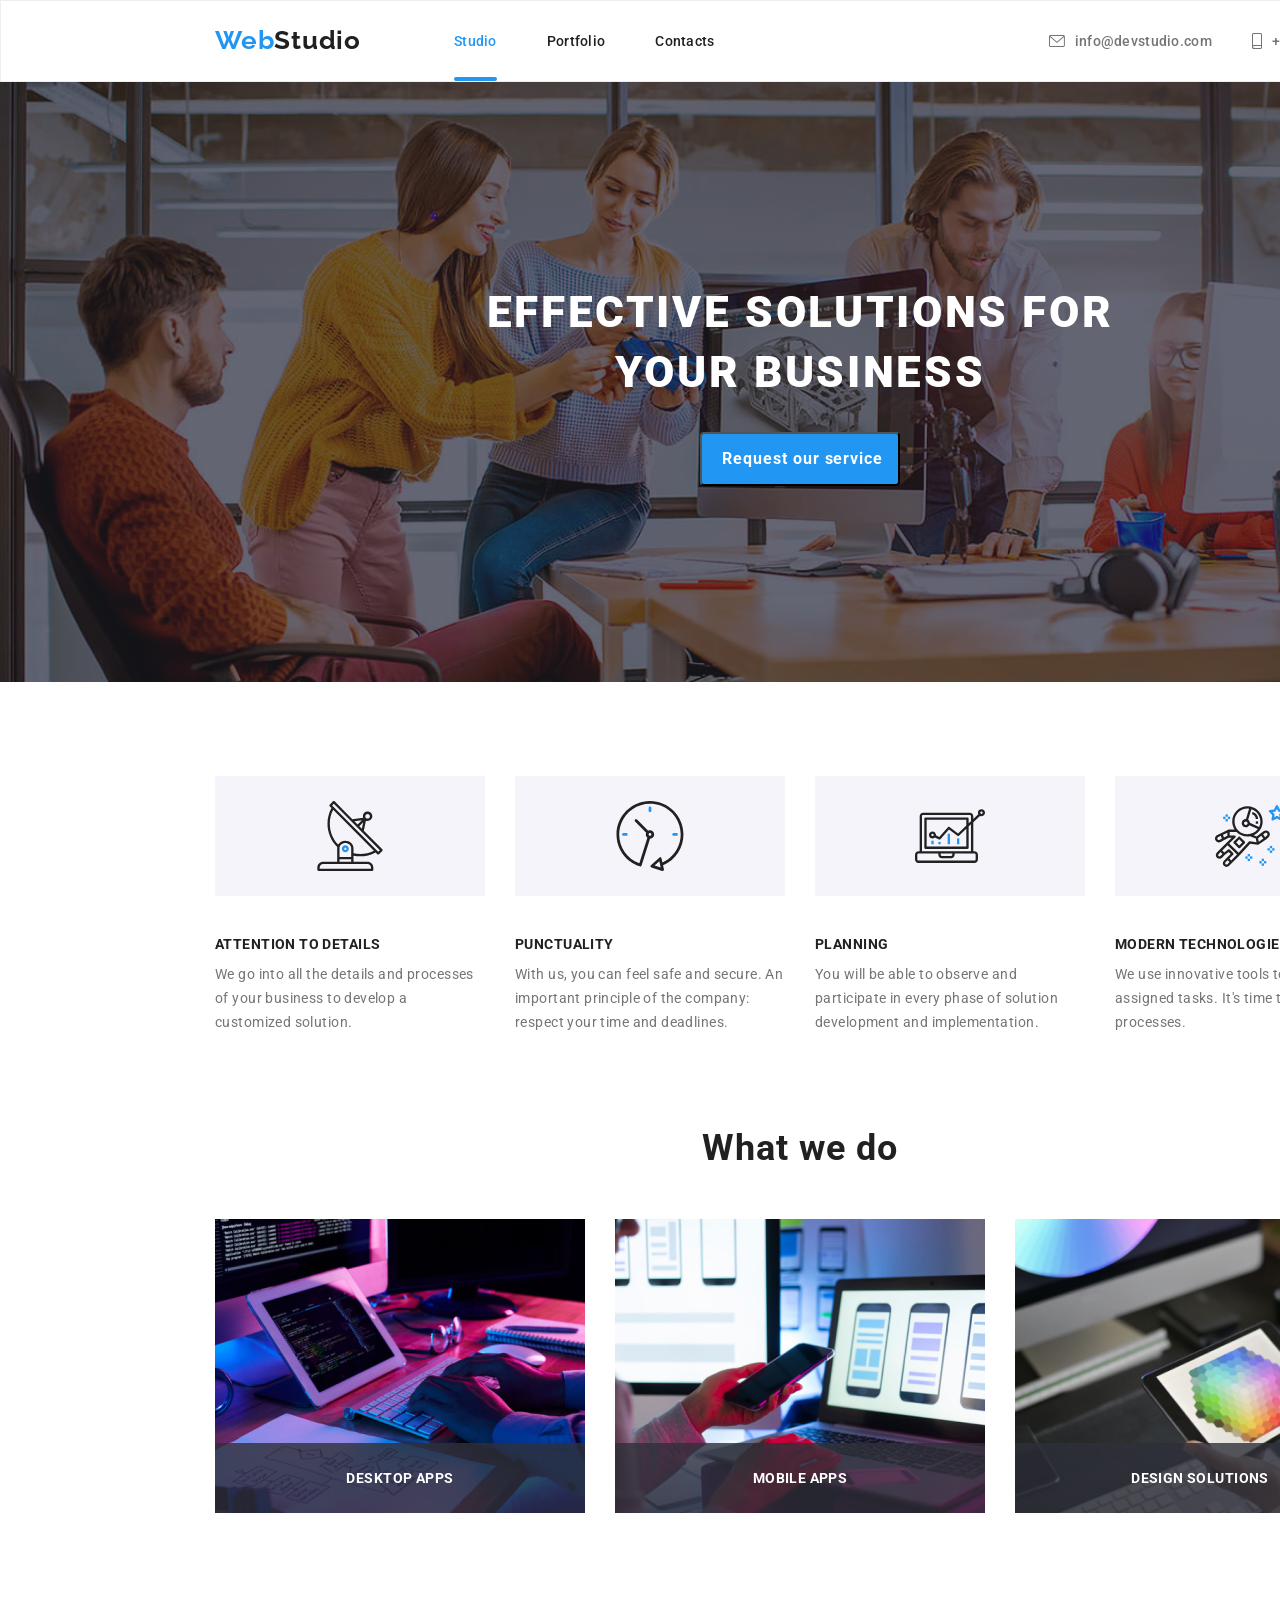
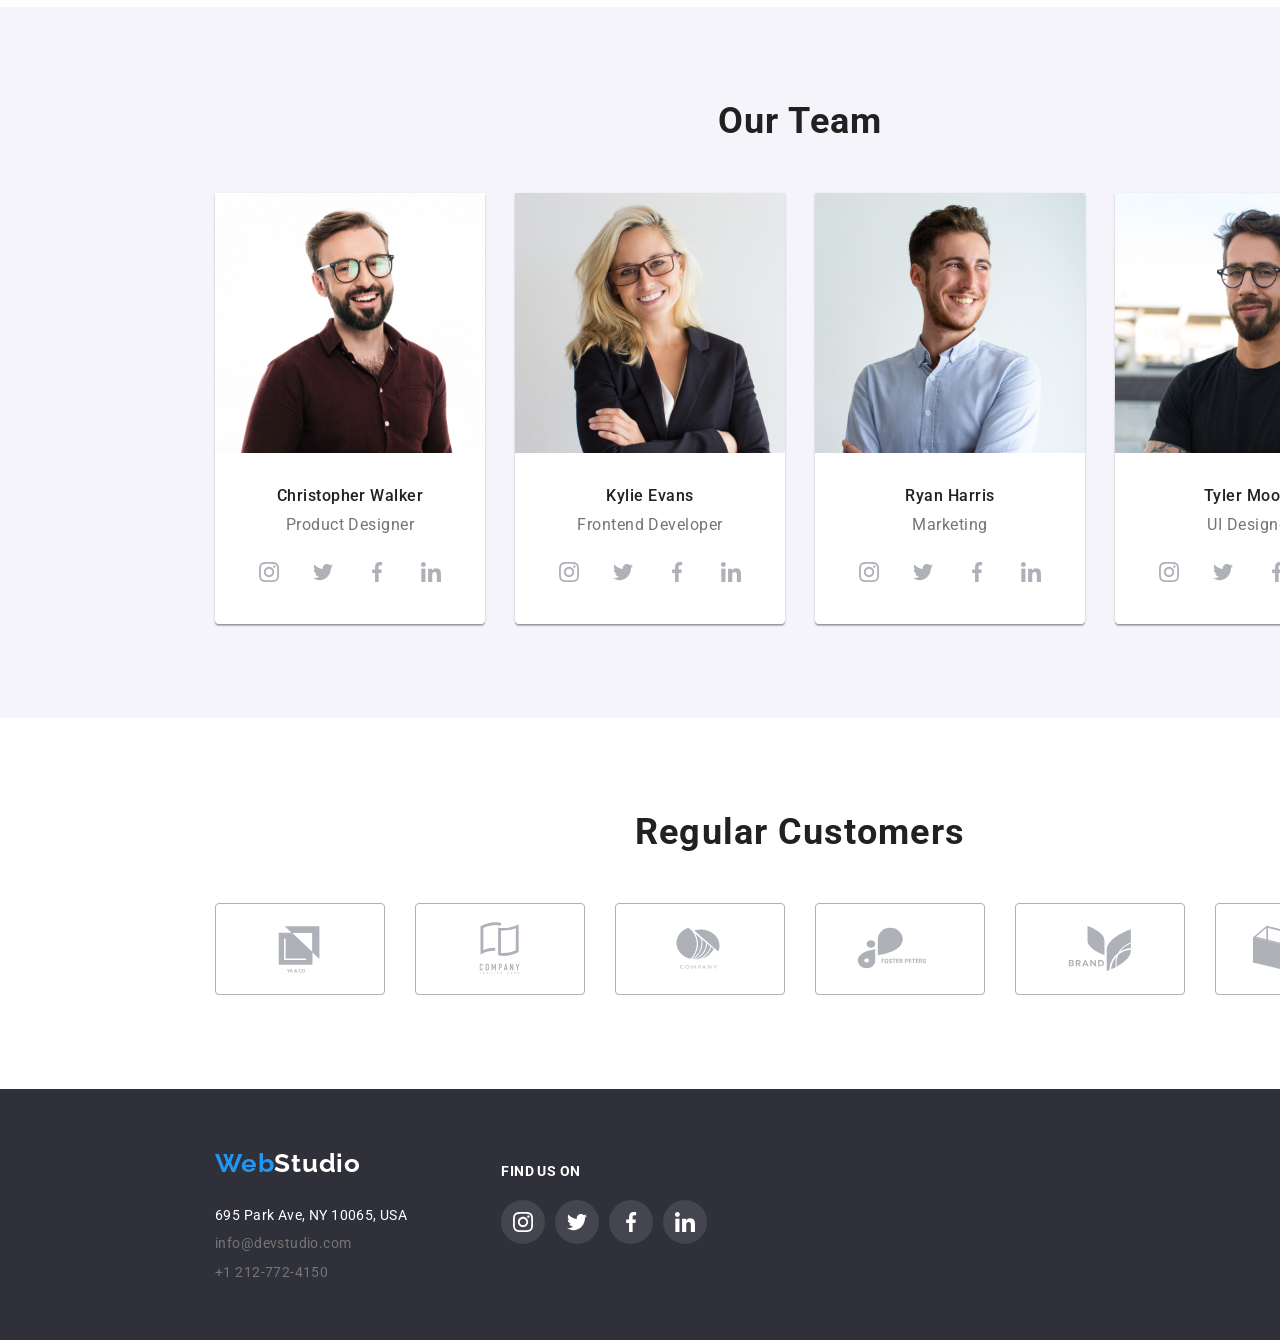
==== index.html @ e73f720b "finished" ====
<!DOCTYPE html>
<html lang="en">
	<head>
		<meta charset="UTF-8" />
		<meta name="viewport" content="width=device-width, initial-scale=1.0" />
		<title>Studio</title>
		<link rel="preconnect" href="https://fonts.googleapis.com" />
		<link rel="preconnect" href="https://fonts.gstatic.com" crossorigin />
		<link
			rel="stylesheet"
			href="https://cdnjs.cloudflare.com/ajax/libs/modern-normalize/1.0.0/modern-normalize.min.css"
		/>
		<link
			href="https://fonts.googleapis.com/css2?family=Raleway:wght@700&family=Roboto:wght@400;500;700;900&display=swap"
			rel="stylesheet"
		/>
		<link rel="stylesheet" href="css/styles.css" />
	</head>
	<body>
		<header>
			<div class="container global-header">
				<a href="index.html" class="logo"><span>Web</span>Studio</a>
				<nav>
					<ul class="navigation-tabs">
						<li><a href="index.html" class="active-link link">Studio</a></li>
						<li><a href="portfolio.html" class="link">Portfolio</a></li>
						<li><a href="contacts.html" class="link">Contacts</a></li>
					</ul>
				</nav>
				<ul class="mail-phone">
					<li class="contact-line">
						<a href="mailto:info@devstudio.com" class="link">
							<svg class="header-mail-icon">
								<use
									href="./images/icons.svg/symbol-defs.svg#icon-envelope"
								></use>
							</svg>
							<span>info@devstudio.com</span>
						</a>
					</li>
					<li class="contact-line">
						<a href="tel:+12127724150" class="link">
							<svg class="header-tel-icon">
								<use
									href="./images/icons.svg/symbol-defs.svg#icon-smartphone"
								></use>
							</svg>
							<span>+1 212-772-4150</span>
						</a>
					</li>
				</ul>
			</div>
		</header>
		<main class="main-section">
			<section class="main-intro">
				<div class="container main-section-intro">
					<h1>EFFECTIVE SOLUTIONS FOR YOUR BUSINESS</h1>
					<button type="button" data-modal-open="#modal">
						Request our service
					</button>
					<div class="modal-flex">
						<div class="modal" id="modal" data-modal>
							<button type="button" class="close-button" data-modal-close>
								<svg>
									<use
										href="./images/icons.svg/symbol-defs.svg#icon-close-button"
									></use>
								</svg>
							</button>
						</div>
						<div id="overlay"></div>
					</div>
				</div>
			</section>
			<section>
				<ul class="container our-assets">
					<li class="our-assets-card">
						<div class="assets-image">
							<svg>
								<use
									href="./images/icons.svg/symbol-defs.svg#icon-antenna"
								></use>
							</svg>
						</div>
						<h2 class="main-title">ATTENTION TO DETAILS</h2>
						<p>
							We go into all the details and processes of your business to
							develop a customized solution.
						</p>
					</li>
					<li class="our-assets-card">
						<div class="assets-image">
							<svg>
								<use href="./images/icons.svg/symbol-defs.svg#icon-clock"></use>
							</svg>
						</div>
						<h2 class="main-title">PUNCTUALITY</h2>
						<p>
							With us, you can feel safe and secure. An important principle of
							the company: respect your time and deadlines.
						</p>
					</li>
					<li class="our-assets-card">
						<div class="assets-image">
							<svg>
								<use
									href="./images/icons.svg/symbol-defs.svg#icon-diagram"
								></use>
							</svg>
						</div>
						<h2 class="main-title">PLANNING</h2>
						<p>
							You will be able to observe and participate in every phase of
							solution development and implementation.
						</p>
					</li>
					<li class="our-assets-card">
						<div class="assets-image">
							<svg>
								<use
									href="./images/icons.svg/symbol-defs.svg#icon-astronaut"
								></use>
							</svg>
						</div>
						<h2 class="main-title">MODERN TECHNOLOGIES</h2>
						<p>
							We use innovative tools to solve assigned tasks. It's time to
							simplify work processes.
						</p>
					</li>
				</ul>
			</section>
			<section class="container section">
				<h2 class="section-header">What we do</h2>
				<ul class="our-job-list">
					<li>
						<img
							src="images/box_1.jpg"
							alt="person working on 2 screens, typing on keyboard"
						/>
						<p>DESKTOP APPS</p>
					</li>
					<li>
						<img
							src="images/box_2.jpg"
							alt="person connecting phone with laptop"
						/>
						<p>Mobile APPS</p>
					</li>
					<li>
						<img src="images/box_3.jpg" alt="person working on ipad" />
						<p>DESIGN SOLUTIONS</p>
					</li>
				</ul>
			</section>
			<section class="our-team">
				<div class="container section our-team-section">
					<h2 class="section-header">Our Team</h2>
					<ul class="our-team">
						<li class="our-team-card">
							<img
								src="images/team_card_1.jpg"
								alt="Christopher Walker"
								height="260"
								width="270"
							/>
							<h3>Christopher Walker</h3>
							<h4>Product Designer</h4>
							<div class="icons-list">
								<a
									href="https://instagram.com"
									class="icon"
									aria-label="Instagram"
								>
									<svg>
										<use
											href="./images/icons.svg/symbol-defs.svg#icon-instagram"
										></use>
									</svg>
								</a>
								<a href="https://twitter.com" class="icon" aria-label="Twitter">
									<svg>
										<use
											href="./images/icons.svg/symbol-defs.svg#icon-twitter"
										></use>
									</svg> </a
								><a
									href="https://facebook.com"
									class="icon"
									aria-label="Facebook"
								>
									<svg>
										<use
											href="./images/icons.svg/symbol-defs.svg#icon-facebook"
										></use>
									</svg> </a
								><a
									href="https://linkedin.com"
									class="icon"
									aria-label="Linkedin"
								>
									<svg>
										<use
											href="./images/icons.svg/symbol-defs.svg#icon-linkedin"
										></use>
									</svg>
								</a>
							</div>
						</li>
						<li class="our-team-card">
							<img
								src="images/team_card_2.jpg"
								alt="Kylie Evans"
								height="260"
								width="270"
							/>
							<h3>Kylie Evans</h3>
							<h4>Frontend Developer</h4>
							<div class="icons-list">
								<a
									href="https://instagram.com"
									class="icon"
									aria-label="Instagram"
								>
									<svg>
										<use
											href="./images/icons.svg/symbol-defs.svg#icon-instagram"
										></use>
									</svg>
								</a>
								<a href="https://twitter.com" class="icon" aria-label="Twitter">
									<svg>
										<use
											href="./images/icons.svg/symbol-defs.svg#icon-twitter"
										></use>
									</svg> </a
								><a
									href="https://facebook.com"
									class="icon"
									aria-label="Facebook"
								>
									<svg>
										<use
											href="./images/icons.svg/symbol-defs.svg#icon-facebook"
										></use>
									</svg> </a
								><a
									href="https://linkedin.com"
									class="icon"
									aria-label="Linkedin"
								>
									<svg>
										<use
											href="./images/icons.svg/symbol-defs.svg#icon-linkedin"
										></use>
									</svg>
								</a>
							</div>
						</li>
						<li class="our-team-card">
							<img
								src="images/team_card_3.jpg"
								alt="Ryan Harris"
								height="260"
								width="270"
							/>
							<h3>Ryan Harris</h3>
							<h4>Marketing</h4>
							<div class="icons-list">
								<a
									href="https://instagram.com"
									class="icon"
									aria-label="Instagram"
								>
									<svg>
										<use
											href="./images/icons.svg/symbol-defs.svg#icon-instagram"
										></use>
									</svg>
								</a>
								<a href="https://twitter.com" class="icon" aria-label="Twitter">
									<svg>
										<use
											href="./images/icons.svg/symbol-defs.svg#icon-twitter"
										></use>
									</svg> </a
								><a
									href="https://facebook.com"
									class="icon"
									aria-label="Facebook"
								>
									<svg>
										<use
											href="./images/icons.svg/symbol-defs.svg#icon-facebook"
										></use>
									</svg> </a
								><a
									href="https://linkedin.com"
									class="icon"
									aria-label="Linkedin"
								>
									<svg>
										<use
											href="./images/icons.svg/symbol-defs.svg#icon-linkedin"
										></use>
									</svg>
								</a>
							</div>
						</li>
						<li class="our-team-card">
							<img
								src="images/team_card_4.jpg"
								alt="Tyler Moore"
								height="260"
								width="270"
							/>
							<h3>Tyler Moore</h3>
							<h4>UI Designer</h4>
							<div class="icons-list">
								<a
									href="https://instagram.com"
									class="icon"
									aria-label="Instagram"
								>
									<svg>
										<use
											href="./images/icons.svg/symbol-defs.svg#icon-instagram"
										></use>
									</svg>
								</a>
								<a href="https://twitter.com" class="icon" aria-label="Twitter">
									<svg>
										<use
											href="./images/icons.svg/symbol-defs.svg#icon-twitter"
										></use>
									</svg> </a
								><a
									href="https://facebook.com"
									class="icon"
									aria-label="Facebook"
								>
									<svg>
										<use
											href="./images/icons.svg/symbol-defs.svg#icon-facebook"
										></use>
									</svg> </a
								><a
									href="https://linkedin.com"
									class="icon"
									aria-label="Linkedin"
								>
									<svg>
										<use
											href="./images/icons.svg/symbol-defs.svg#icon-linkedin"
										></use>
									</svg>
								</a>
							</div>
						</li>
					</ul>
				</div>
			</section>
			<section class="container section">
				<h3 class="section-header">Regular Customers</h3>
				<ul class="customers-section">
					<li class="icon-logo-card">
						<svg>
							<use href="./images/icons.svg/symbol-defs.svg#icon-logo1"></use>
						</svg>
					</li>
					<li class="icon-logo-card">
						<svg>
							<use href="./images/icons.svg/symbol-defs.svg#icon-logo2"></use>
						</svg>
					</li>
					<li class="icon-logo-card">
						<svg>
							<use href="./images/icons.svg/symbol-defs.svg#icon-logo3"></use>
						</svg>
					</li>
					<li class="icon-logo-card">
						<svg>
							<use href="./images/icons.svg/symbol-defs.svg#icon-logo4"></use>
						</svg>
					</li>
					<li class="icon-logo-card">
						<svg>
							<use href="./images/icons.svg/symbol-defs.svg#icon-logo5"></use>
						</svg>
					</li>
					<li class="icon-logo-card">
						<svg>
							<use href="./images/icons.svg/symbol-defs.svg#icon-logo6"></use>
						</svg>
					</li>
				</ul>
			</section>
		</main>
		<footer class="footer">
			<section class="container">
				<div class="global-footer">
					<a href="index.html" class="logo"><span>Web</span>Studio</a>
					<address class="mail-phone">
						<div>695 Park Ave, NY 10065, USA</div>
						<a href="mailto:info@devstudio.com">info@devstudio.com</a>
						<a href="+1-212-772-4150">+1 212-772-4150</a>
					</address>
				</div>
				<div class="global-footer-social-links">
					<h3>FIND US ON</h3>
					<div class="icons-list">
						<a href="https://instagram.com" class="icon" aria-label="Instagram">
							<svg>
								<use
									href="./images/icons.svg/symbol-defs.svg#icon-instagram"
								></use>
							</svg>
						</a>
						<a href="https://twitter.com" class="icon" aria-label="Twitter">
							<svg>
								<use
									href="./images/icons.svg/symbol-defs.svg#icon-twitter"
								></use>
							</svg>
						</a>
						<a href="https://facebook.com" class="icon" aria-label="Facebook">
							<svg>
								<use
									href="./images/icons.svg/symbol-defs.svg#icon-facebook"
								></use>
							</svg>
						</a>
						<a href="https://linkedin.com" class="icon" aria-label="Linkedin">
							<svg>
								<use
									href="./images/icons.svg/symbol-defs.svg#icon-linkedin"
								></use>
							</svg>
						</a>
					</div>
				</div>
			</section>
		</footer>
		<script src="/js/modal.js"></script>
	</body>
</html>
---- css/styles.css ----
:root {
	--dark-bg-color: #2f303a;
	--light-bg-color: #f5f4fa;
	--text-bg-color: #212121;
	--text-dark-bg-color: #ffffff;
	--link-color-active: #2196f3;
	--shaded-color: #757575;
	--svg-shaded-color: #afb1b8;
}
body {
	width: 1600px;
	margin: auto;
}
.container {
	font-family: "Roboto", sans-serif;
	color: var(--text-bg-color);
	width: 1170px;
	margin: auto;
}
.section {
	padding-top: 94px;
	padding-bottom: 94px;
}

/* scoatem  decoration la elementele listei*/
.navigation-tabs,
.mail-phone,
.our-assets,
.our-job-list,
.our-team,
.section ul.customers-section,
.portfolio-main-section ul {
	list-style-type: none;
	padding-left: 0;
	margin-top: 0;
	margin-bottom: 0;
}
/* header */
header {
	border: 1px solid #eee;
}
.global-header {
	height: 80px;
	display: flex;
	align-items: center;
	justify-content: space-between;
}
.global-header a {
	color: inherit;
	text-decoration: none;
	font-size: 14px;
	font-weight: 500;
	letter-spacing: 0.28px;
	transition: 250ms cubic-bezier(0.4, 0, 0.2, 1);
}
.navigation-tabs,
.global-header .mail-phone {
	display: flex;
	align-items: center;
}
.navigation-tabs {
	gap: 50px;
	padding-left: 93px;
	position: relative;
}
.navigation-tabs .active-link {
	position: relative;
}
.navigation-tabs .active-link::after {
	position: absolute;
	content: "";
	width: 100%;
	height: 4px;
	left: 0;
	bottom: -32px;
	background: var(--link-color-active);
	border-radius: 2px;
}
.global-header .mail-phone {
	gap: 40px;
	margin-left: auto;
}
.mail-phone .contact-line .link {
	display: flex;
	align-items: center;
	gap: 10px;
}
.mail-phone .header-mail-icon {
	width: 16px;
	max-height: 12px;
}
.mail-phone .header-tel-icon {
	width: 10px;
	height: 16px;
}
.global-header .logo,
.global-footer .logo {
	font-family: "Raleway";
	font-size: 26px;
	font-weight: 700;
	letter-spacing: 0.78px;
}
.global-header .mail-phone .link,
.global-footer .mail-phone a {
	color: var(--shaded-color);
	fill: var(--shaded-color);
}
.global-header .logo span,
.global-footer .logo span,
.global-header .active-link,
.global-header a:focus,
.global-header a:hover,
.global-footer .logo:focus,
.global-footer .logo:hover,
.global-footer .mail-phone a:hover,
.global-footer .mail-phone a:focus {
	color: var(--link-color-active);
}
.global-header .mail-phone .link:hover,
.global-header.mail-phone .link:focus {
	color: var(--link-color-active);
	fill: var(--link-color-active);
}

/* footer */

.global-footer .logo,
.global-footer .mail-phone div,
.global-footer-social-links h3 {
	color: var(--text-dark-bg-color);
}
.footer {
	background-color: var(--dark-bg-color);
	height: 251px;
	padding-top: 60px;
}
.footer .container {
	display: flex;
	gap: 94px;
}
.global-footer a {
	text-decoration: none;
	transition: color 250ms cubic-bezier(0.4, 0, 0.2, 1);
}
.global-footer .mail-phone {
	display: flex;
	flex-direction: column;
	font-size: 14px;
	font-style: normal;
	font-weight: 400;
	letter-spacing: 0.42px;
	margin-top: 28px;
	gap: 12px;
}

/* main-intro */

.main-intro {
	background-image: linear-gradient(
			rgba(47, 48, 58, 0.4),
			rgba(47, 48, 58, 0.4)
		),
		url(../images/background_image.png);
	background-size: cover;
	background-color: rgba(47, 48, 58, 0.4);
	background-repeat: no-repeat;
	min-height: 600px;
}
.main-section-intro {
	display: flex;
	flex-direction: column;
	align-items: center;
	position: relative;
}
.main-section-intro h1 {
	color: var(--text-dark-bg-color);
	font-size: 44px;
	font-weight: 900;
	line-height: 60px;
	letter-spacing: 2.64px;
	text-transform: uppercase;
	text-align: center;
	width: 696px;
	margin-top: 200px;
	margin-bottom: 30px;
}
.main-section-intro button {
	background-color: var(--link-color-active);
	color: var(--text-dark-bg-color);
	width: 200px;
	padding: 10px 19px 10px 20px;
	white-space: nowrap;
	text-align: center;
	font-weight: 700;
	line-height: 30px;
	letter-spacing: 0.96px;
	cursor: pointer;
	border-radius: 4px;
}
.modal-flex {
	display: flex;
	align-items: center;
	justify-content: center;
}
.modal {
	position: fixed;
	background: var(--text-dark-bg-color);
	border-radius: 4px;
	box-shadow: 0px 2px 1px 0px rgba(0, 0, 0, 0.2),
		0px 1px 1px 0px rgba(0, 0, 0, 0.14), 0px 1px 3px 0px rgba(0, 0, 0, 0.12);
	width: 528px;
	height: 581px;
	transform: scale(0);
	transition: 3000ms linear;
	z-index: 10;
}
.modal.active {
	transform: scale(1);
}
.main-section-intro #overlay {
	position: fixed;
	opacity: 0;
	transition: opacity 3000ms linear;
	top: 0;
	bottom: 0;
	left: 0;
	right: 0;
	background-color: rgba(0, 0, 0, 0.2);
	pointer-events: none;
}
.main-section-intro #overlay.active {
	opacity: 1;
	pointer-events: all;
}
.main-section-intro .close-button {
	width: 30px;
	height: 30px;
	padding: 0;
	background-color: var(--text-dark-bg-color);
	display: flex;
	justify-content: center;
	align-items: center;
	border: 1px solid rgba(0, 0, 0, 0.1);
	border-radius: 50%;
	position: absolute;
	right: 8px;
	top: 8px;
	cursor: pointer;
}
.main-section-intro .close-button svg {
	width: 18px;
	height: 18px;
}
/* sectiunile unordered list */

.our-assets,
.our-job-list,
.our-team,
ul.customers-section {
	display: flex;
	justify-content: space-between;
}
.our-assets {
	padding-top: 94px;
}
.our-assets-card {
	width: 270px;
	display: flex;
	flex-direction: column;
	gap: 10px;
}
.assets-image {
	width: 270px;
	height: 120px;
	display: flex;
	justify-content: center;
	align-items: center;
	background-color: var(--light-bg-color);
	margin-bottom: 30px;
}
.assets-image svg {
	width: 70px;
	height: 70px;
}
.our-assets-card .main-title,
.our-assets-card p {
	margin: 0;
	font-size: 14px;
	letter-spacing: 0.42px;
}
.our-assets-card .main-title {
	font-weight: 700;
	text-transform: uppercase;
}
.our-assets-card p {
	color: var(--shaded-color);
	line-height: 24px;
}
.section-header {
	text-align: center;
	font-size: 36px;
	font-weight: 700;
	letter-spacing: 1.08px;
	margin-top: 0;
	margin-bottom: 50px;
}
.our-job-list > li {
	position: relative;
	width: 370px;
	height: 294px;
	background-color: #d3d3d3;
	background-position: 50%;
	background-size: cover;
	background-repeat: no-repeat;
}
.our-job-list > li > p {
	position: absolute;
	bottom: 0;
	margin: 0;
	width: 100%;
	padding-top: 27px;
	padding-bottom: 27px;
	color: var(--text-dark-bg-color);
	text-align: center;
	font-size: 14px;
	font-weight: 700;
	letter-spacing: 0.42px;
	text-transform: uppercase;
	background: rgba(47, 48, 58, 0.8);
}
.our-team {
	background-color: var(--light-bg-color);
}
.our-team-card {
	background-color: var(--text-dark-bg-color);
	width: 270px;
	border-radius: 0px 0px 4px 4px;
	box-shadow: 0px 2px 1px 0px rgba(0, 0, 0, 0.2),
		0px 1px 1px 0px rgba(0, 0, 0, 0.14), 0px 1px 3px 0px rgba(0, 0, 0, 0.12);
}
.our-team-card h3 {
	text-align: center;
	font-size: 16px;
	font-weight: 500;
	letter-spacing: 0.48px;
	margin-top: 30px;
	margin-bottom: 10px;
	font-size: 16px;
}
.our-team-card h4 {
	color: var(--shaded-color);
	text-align: center;
	font-size: 16px;
	font-weight: 400;
	letter-spacing: 0.48px;
	margin-top: 0;
	margin-bottom: 16px;
}

.icons-list {
	display: flex;
	justify-content: center;
	gap: 10px;
	margin-bottom: 30px;
}
.icon {
	width: 44px;
	height: 44px;
	display: flex;
	justify-content: center;
	align-items: center;
	border-radius: 50%;
}
.icon svg {
	width: 20px;
	height: 20px;
}
.our-team-card .icon {
	fill: var(--svg-shaded-color);
	transition: 250ms cubic-bezier(0.4, 0, 0.2, 1);
}
.our-team-card .icon:hover,
.our-team-card .icon:focus {
	fill: var(--text-dark-bg-color);
	background-color: var(--link-color-active);
}
.icon-logo-card {
	width: 170px;
	height: 92px;
	display: flex;
	justify-content: center;
	align-items: center;
	border-radius: 4px;
	border: 1px solid var(--svg-shaded-color);
	fill: var(--svg-shaded-color);
	transition: 250ms cubic-bezier(0.4, 0, 0.2, 1);
}
.icon-logo-card svg {
	width: 106px;
	height: 60px;
}
.icon-logo-card:hover,
.icon-logo-card:focus {
	border-color: var(--link-color-active);
	fill: var(--link-color-active);
}
.global-footer-social-links h3 {
	font-size: 14px;
	font-weight: 700;
	letter-spacing: 0.42px;
	text-transform: uppercase;
	margin-bottom: 20px;
}
.global-footer-social-links .icons-list {
	margin: 0;
}
.global-footer-social-links .icon {
	fill: var(--text-dark-bg-color);
	background-color: rgba(255, 255, 255, 0.1);
	transition: 250ms cubic-bezier(0.4, 0, 0.2, 1);
}
.global-footer-social-links .icon:hover,
.global-footer-social-links .icon:focus {
	background-color: var(--link-color-active);
}

/* portfolio styling */

.portfolio-button-list button {
	background-color: var(--light-bg-color);
	text-align: center;
	font-weight: 500;
	line-height: 26px;
	letter-spacing: 0.48px;
	border-color: transparent;
	border-radius: 4px;
	padding: 6px 22px 6px 22px;
	cursor: pointer;
	transition: 250ms cubic-bezier(0.4, 0, 0.2, 1);
}
.portfolio-main-section .portfolio-button-list {
	display: flex;
	justify-content: center;
	padding-left: 0;
	margin-top: 0;
	margin-bottom: 50px;
	gap: 8px;
}
.portfolio-main-section button:hover,
.portfolio-main-section button:focus {
	color: var(--text-dark-bg-color);
	background-color: var(--link-color-active);
	box-shadow: 0px 2px 2px 0px rgba(0, 0, 0, 0.12),
		0px 1px 2px 0px rgba(0, 0, 0, 0.08), 0px 3px 1px 0px rgba(0, 0, 0, 0.1);
}
.project-list {
	display: flex;
	flex-wrap: wrap;
	justify-content: space-between;
	padding-left: 0;
	margin: 0 auto;
	gap: 30px;
}
.project-card .box {
	width: 370px;
	height: 294px;
	position: relative;
	margin: 0 auto;
	overflow: hidden;
}
.project-card:nth-child(1) .box {
	background: url(/images/technoduck.jpg), lightgray 50% / cover no-repeat;
}
.project-card:nth-child(2) .box {
	background: url(/images/poster_new_orleans.jpg),
		lightgray 50% / cover no-repeat;
}
.project-card:nth-child(3) .box {
	background: url(/images/seafood_restaurant.jpg),
		lightgray 50% / cover no-repeat;
}
.project-card:nth-child(4) .box {
	background: url(/images/project_prime.jpg), lightgray 50% / cover no-repeat;
}
.project-card:nth-child(5) .box {
	background: url(/images/project_boxes.jpg), lightgray 50% / cover no-repeat;
}
.project-card:nth-child(6) .box {
	background: url(/images/inspiration_no_borders.jpg),
		lightgray 50% / cover no-repeat;
}
.project-card:nth-child(7) .box {
	background: url(/images/limited_edition.jpg), lightgray 50% / cover no-repeat;
}
.project-card:nth-child(8) .box {
	background: url(/images/project_lab.jpg), lightgray 50% / cover no-repeat;
}
.project-card:nth-child(9) .box {
	background: url(/images/growing_business.jpg), lightgray 50% / cover no-repeat;
}
.box .overlay {
	color: var(--text-dark-bg-color);
	font-size: 18px;
	font-weight: 400;
	line-height: 28px;
	letter-spacing: 0.54px;
	padding: 63px 24px 91px 24px;
	position: absolute;
	top: 0;
	left: 0;
	width: 100%;
	height: 100%;
	background-color: rgba(33, 150, 243, 0.9);
	transform: translatey(100%);
	transition: transform 250ms cubic-bezier(0.4, 0, 0.2, 1);
}
.box:hover .overlay {
	transform: translatey(0);
}
.project-card > h3 {
	font-size: 18px;
	font-weight: 700;
	line-height: 36px;
	letter-spacing: 1.08px;
	margin: 20px 24px 0 24px;
}
.project-card > h4 {
	color: var(--shaded-color);
	line-height: 30px;
	letter-spacing: 0.48px;
	font-size: 16px;
	font-weight: 400;
	margin: 0 24px 20px 24px;
}
.project-card {
	box-shadow: 0px 0px 0px 1px #eee inset;
}
.project-card:hover,
.project-card:focus {
	box-shadow: 1px 4px 6px 0px rgba(0, 0, 0, 0.16),
		0px 4px 4px 0px rgba(0, 0, 0, 0.06), 0px 1px 1px 0px rgba(0, 0, 0, 0.12);
	transition: box-shadow 250s cubic-bezier(0.4, 0, 0.2, 1);
}
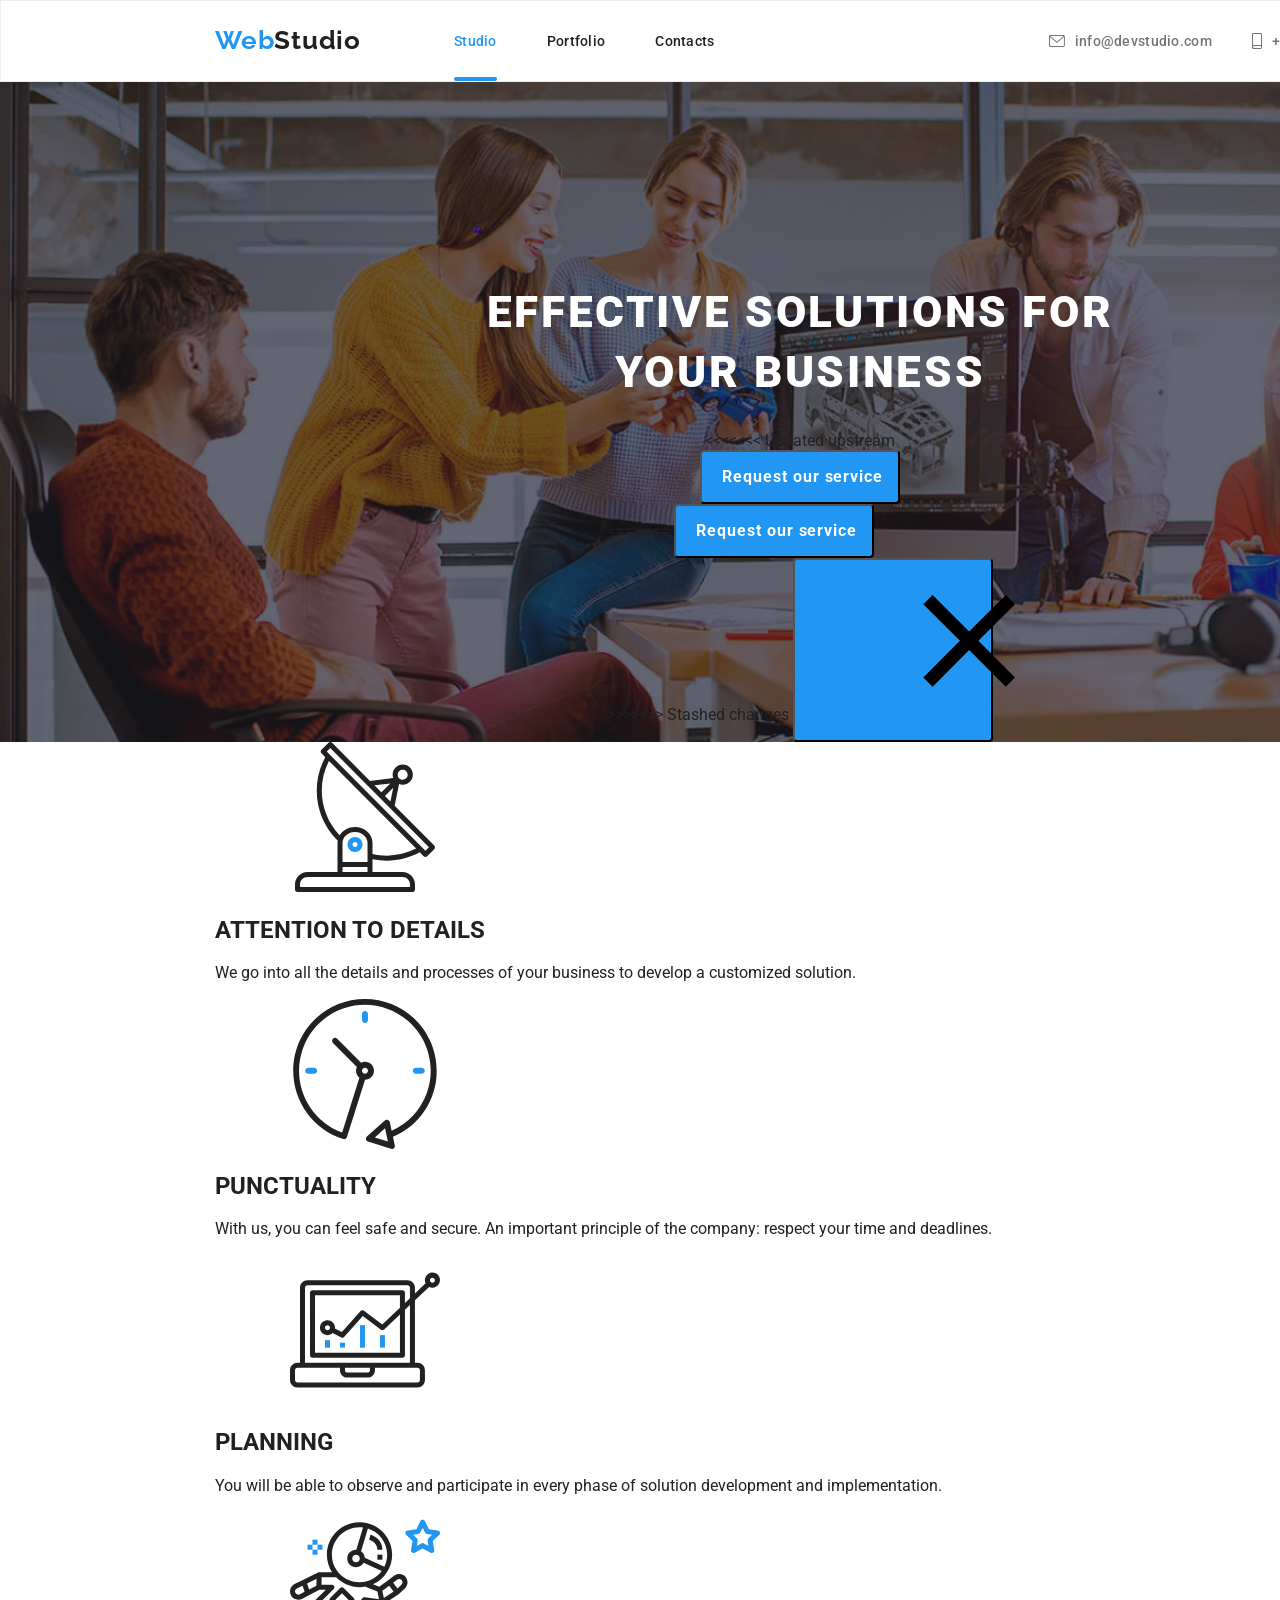
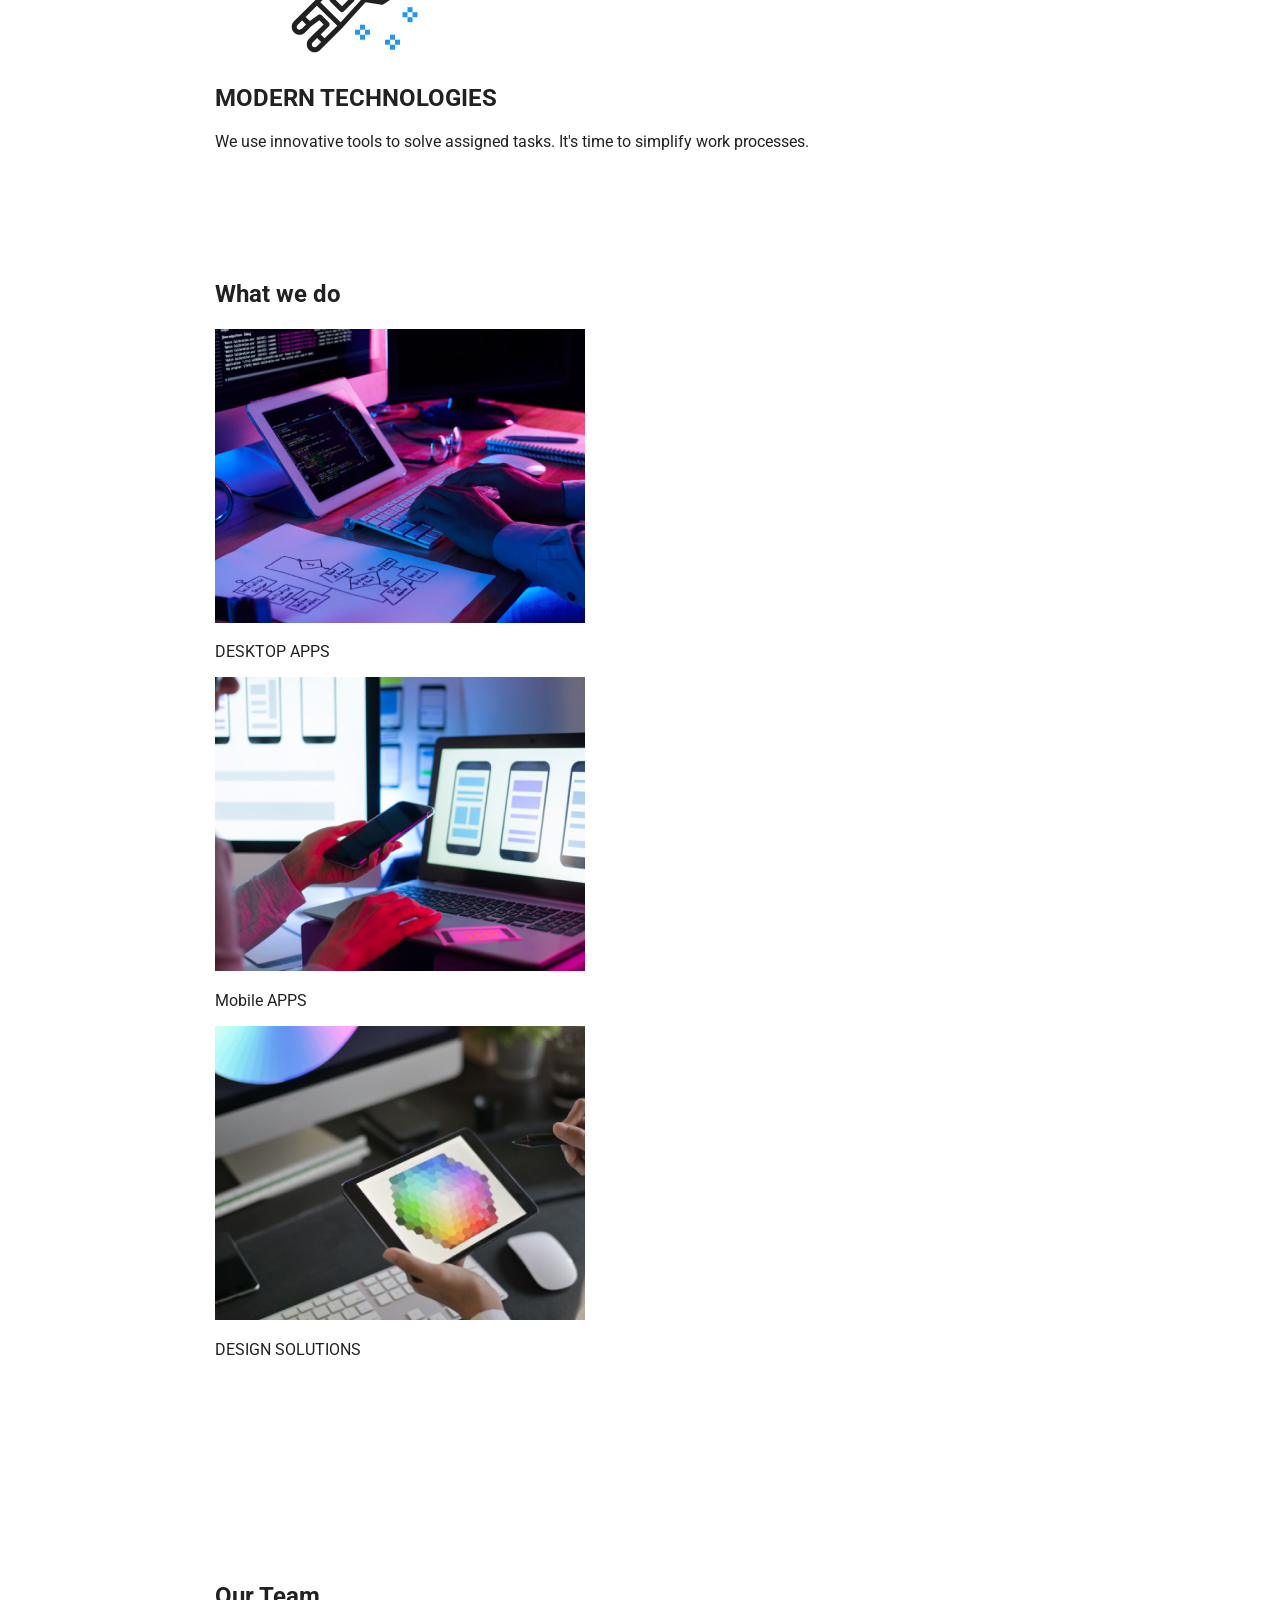
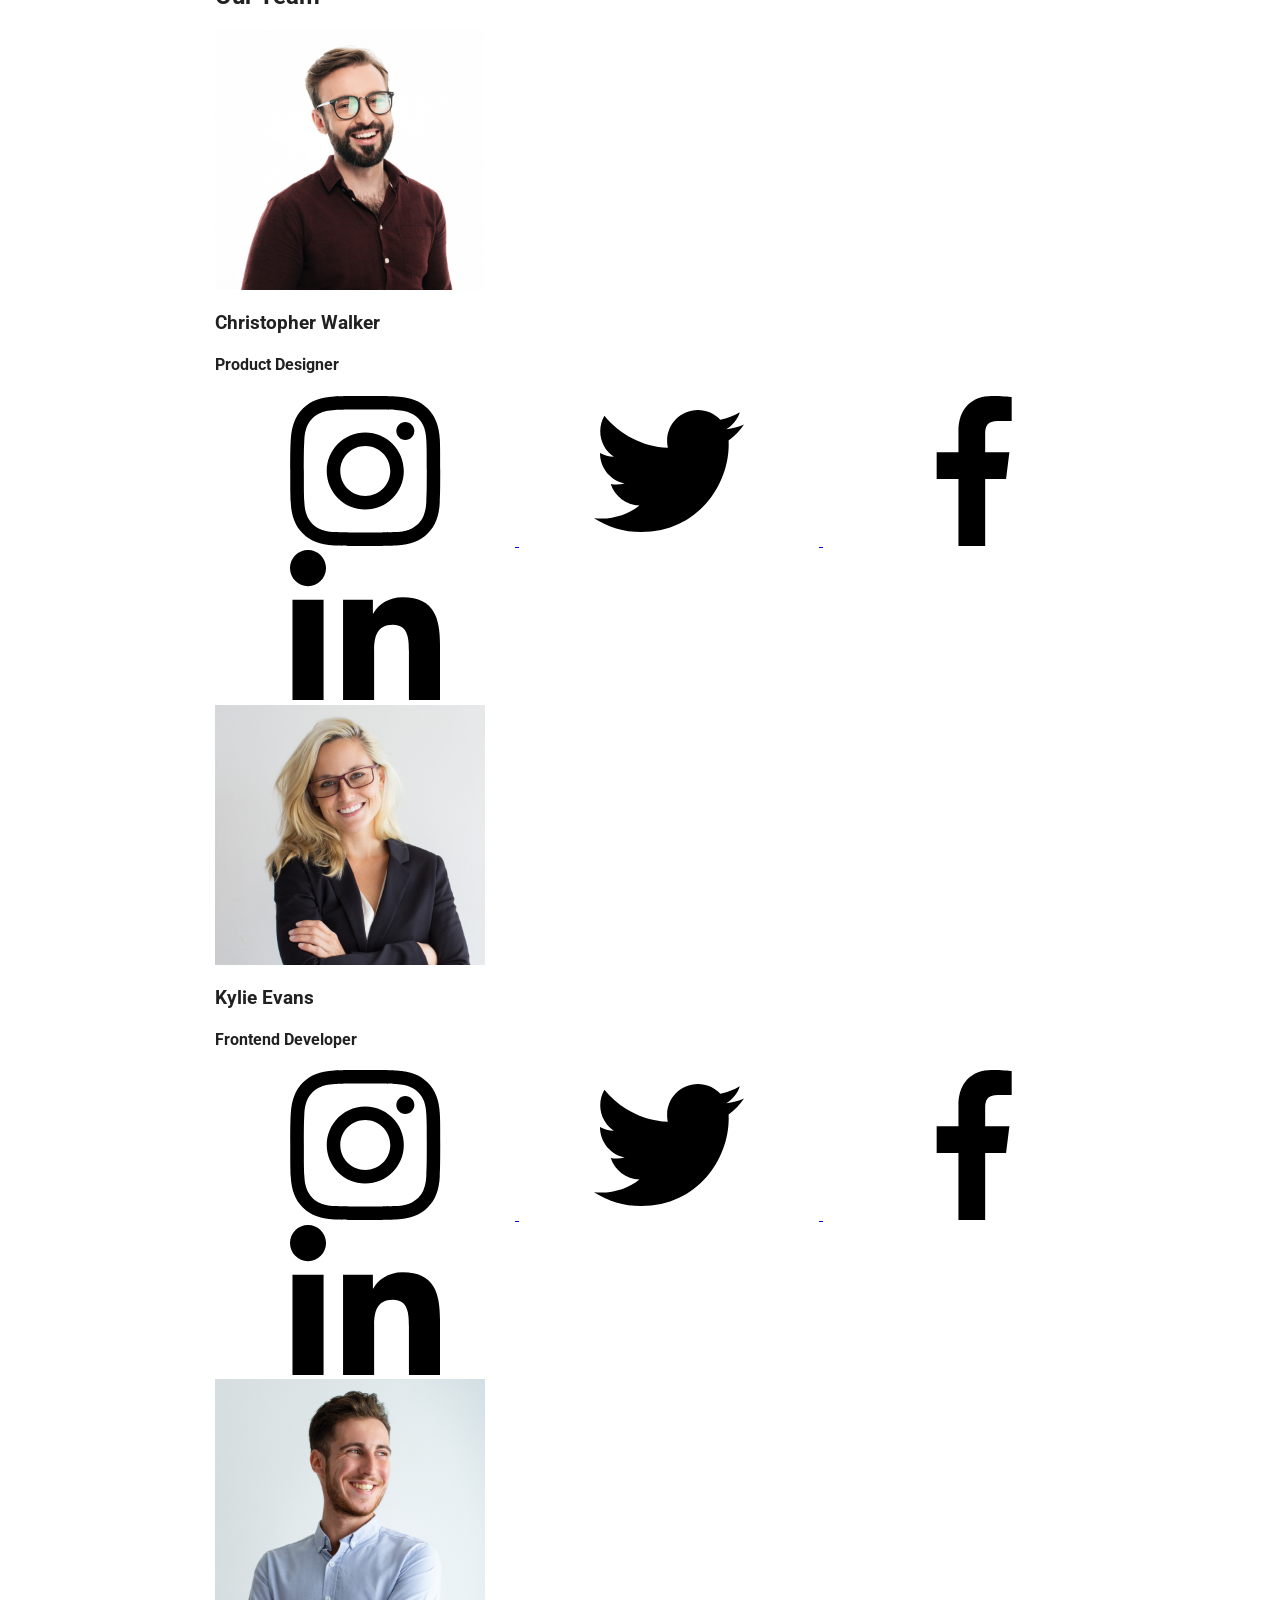
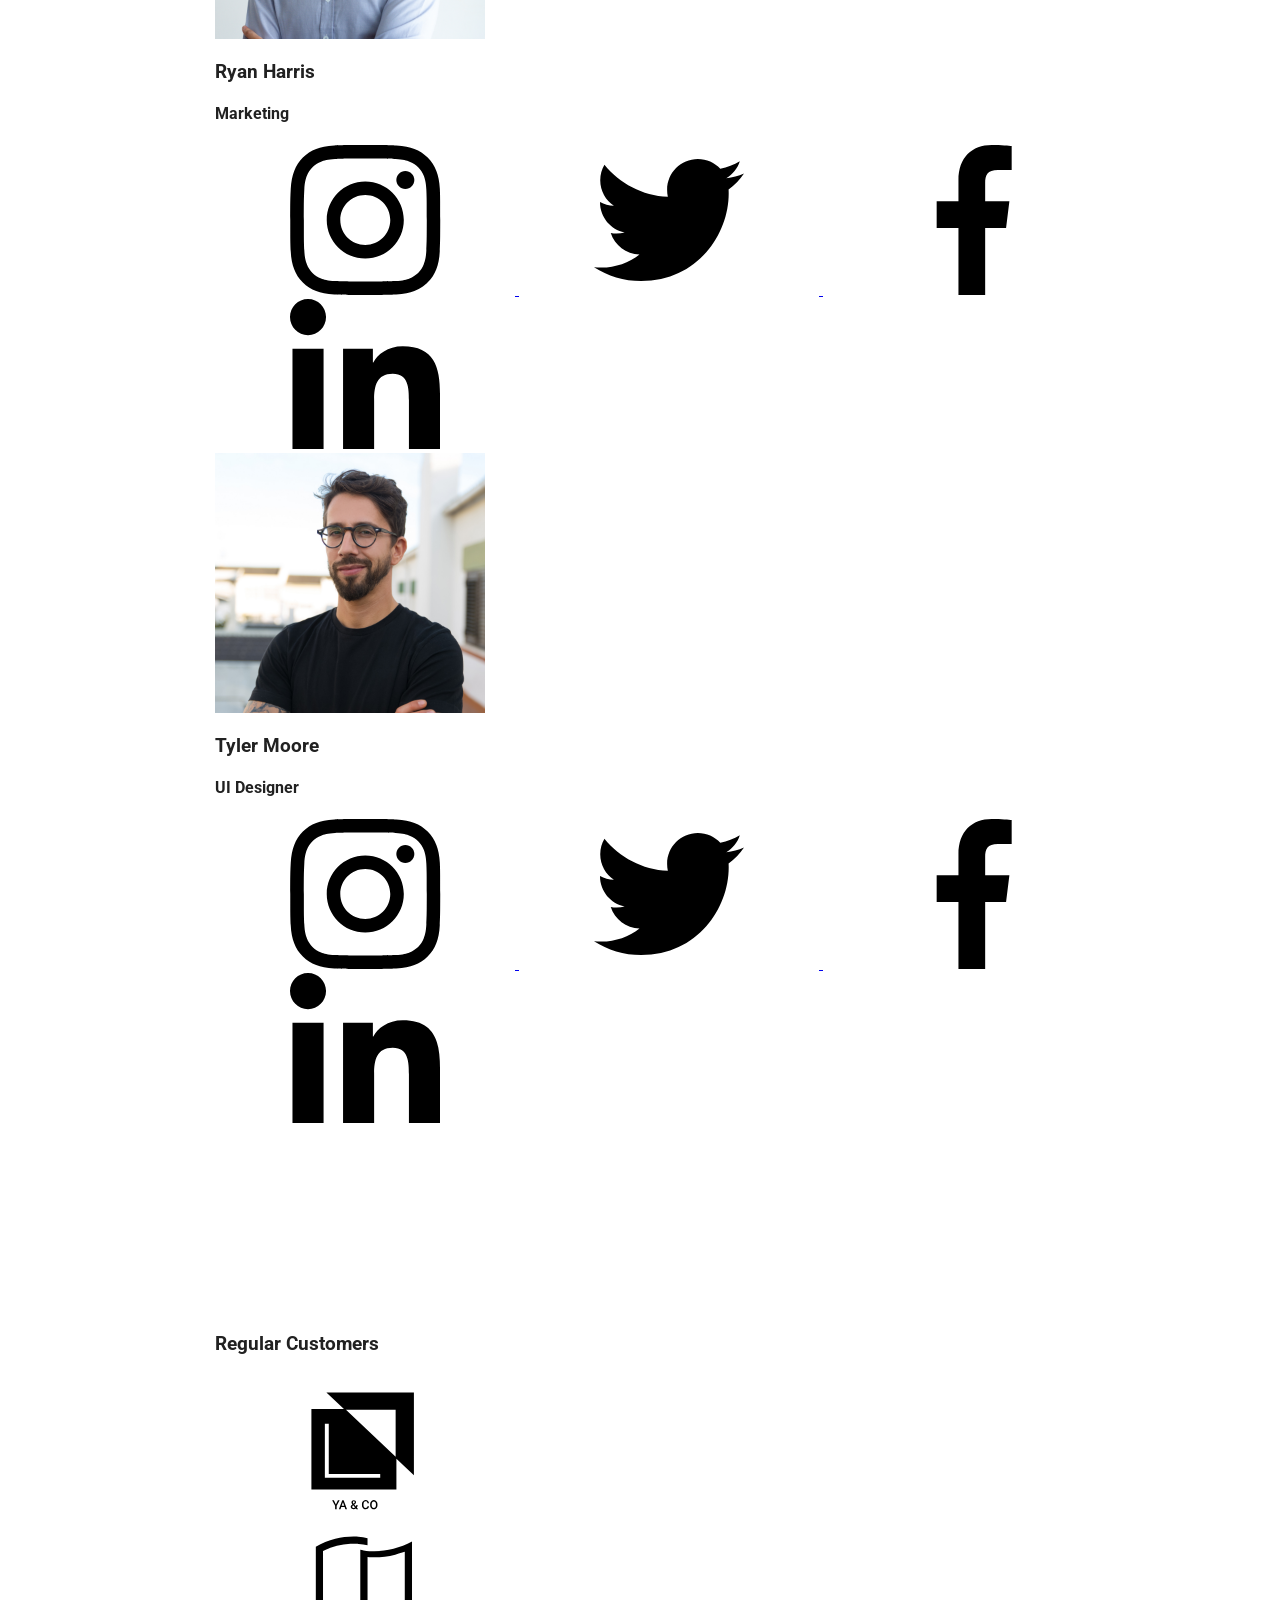
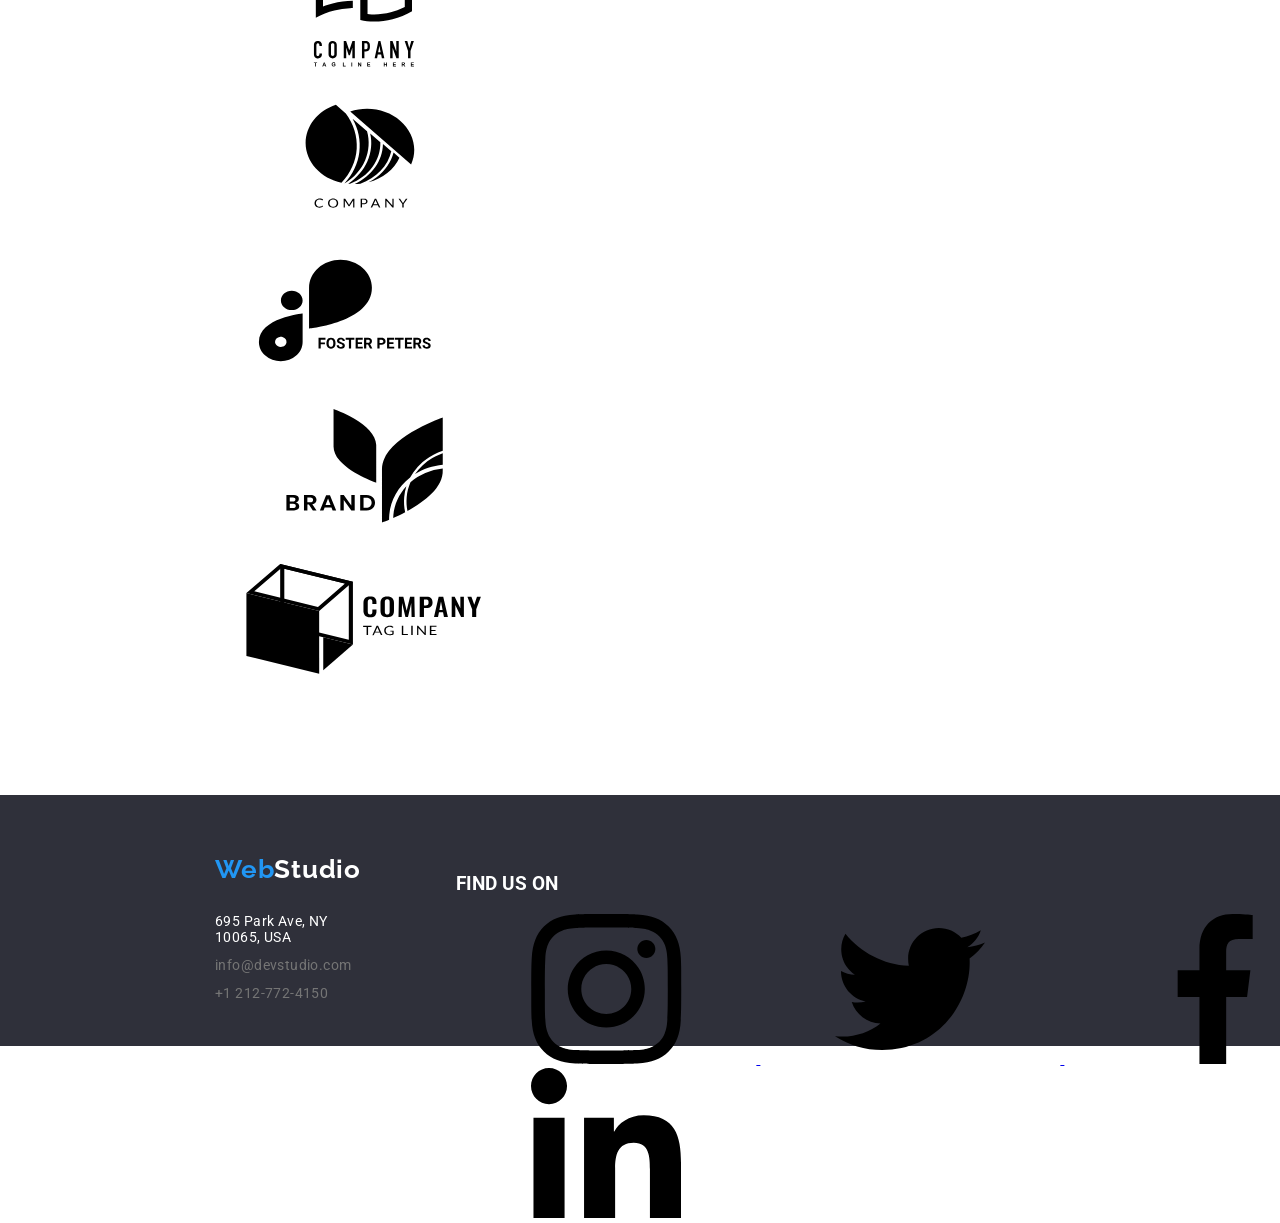
==== commit ca1f0975: "finish" ====
--- a/index.html
+++ b/index.html
@@ -55,11 +55,17 @@
 			<section class="main-intro">
 				<div class="container main-section-intro">
 					<h1>EFFECTIVE SOLUTIONS FOR YOUR BUSINESS</h1>
+<<<<<<< Updated upstream
 					<button type="button" data-modal-open="#modal">
 						Request our service
 					</button>
 					<div class="modal-flex">
 						<div class="modal" id="modal" data-modal>
+=======
+					<button type="button" data-modal-open>Request our service</button>
+					<div class="backdrop active is-hidden" data-modal>
+						<div class="modal">
+>>>>>>> Stashed changes
 							<button type="button" class="close-button" data-modal-close>
 								<svg>
 									<use
--- a/css/styles.css
+++ b/css/styles.css
@@ -197,10 +197,24 @@
 	cursor: pointer;
 	border-radius: 4px;
 }
+<<<<<<< Updated upstream
 .modal-flex {
 	display: flex;
 	align-items: center;
 	justify-content: center;
+=======
+.backdrop {
+	position: fixed;
+	top: 0;
+	left: 0;
+	width: 100%;
+	height: 100%;
+	background: rgba(0, 0, 0, 0.2);
+	display: flex;
+	align-items: center;
+	justify-content: center;
+	transform: scale(0);
+>>>>>>> Stashed changes
 }
 .modal {
 	position: fixed;
@@ -231,6 +245,10 @@
 .main-section-intro #overlay.active {
 	opacity: 1;
 	pointer-events: all;
+}
+.backdrop.active {
+	transform: scale(1);
+	transition: 3000ms linear;
 }
 .main-section-intro .close-button {
 	width: 30px;
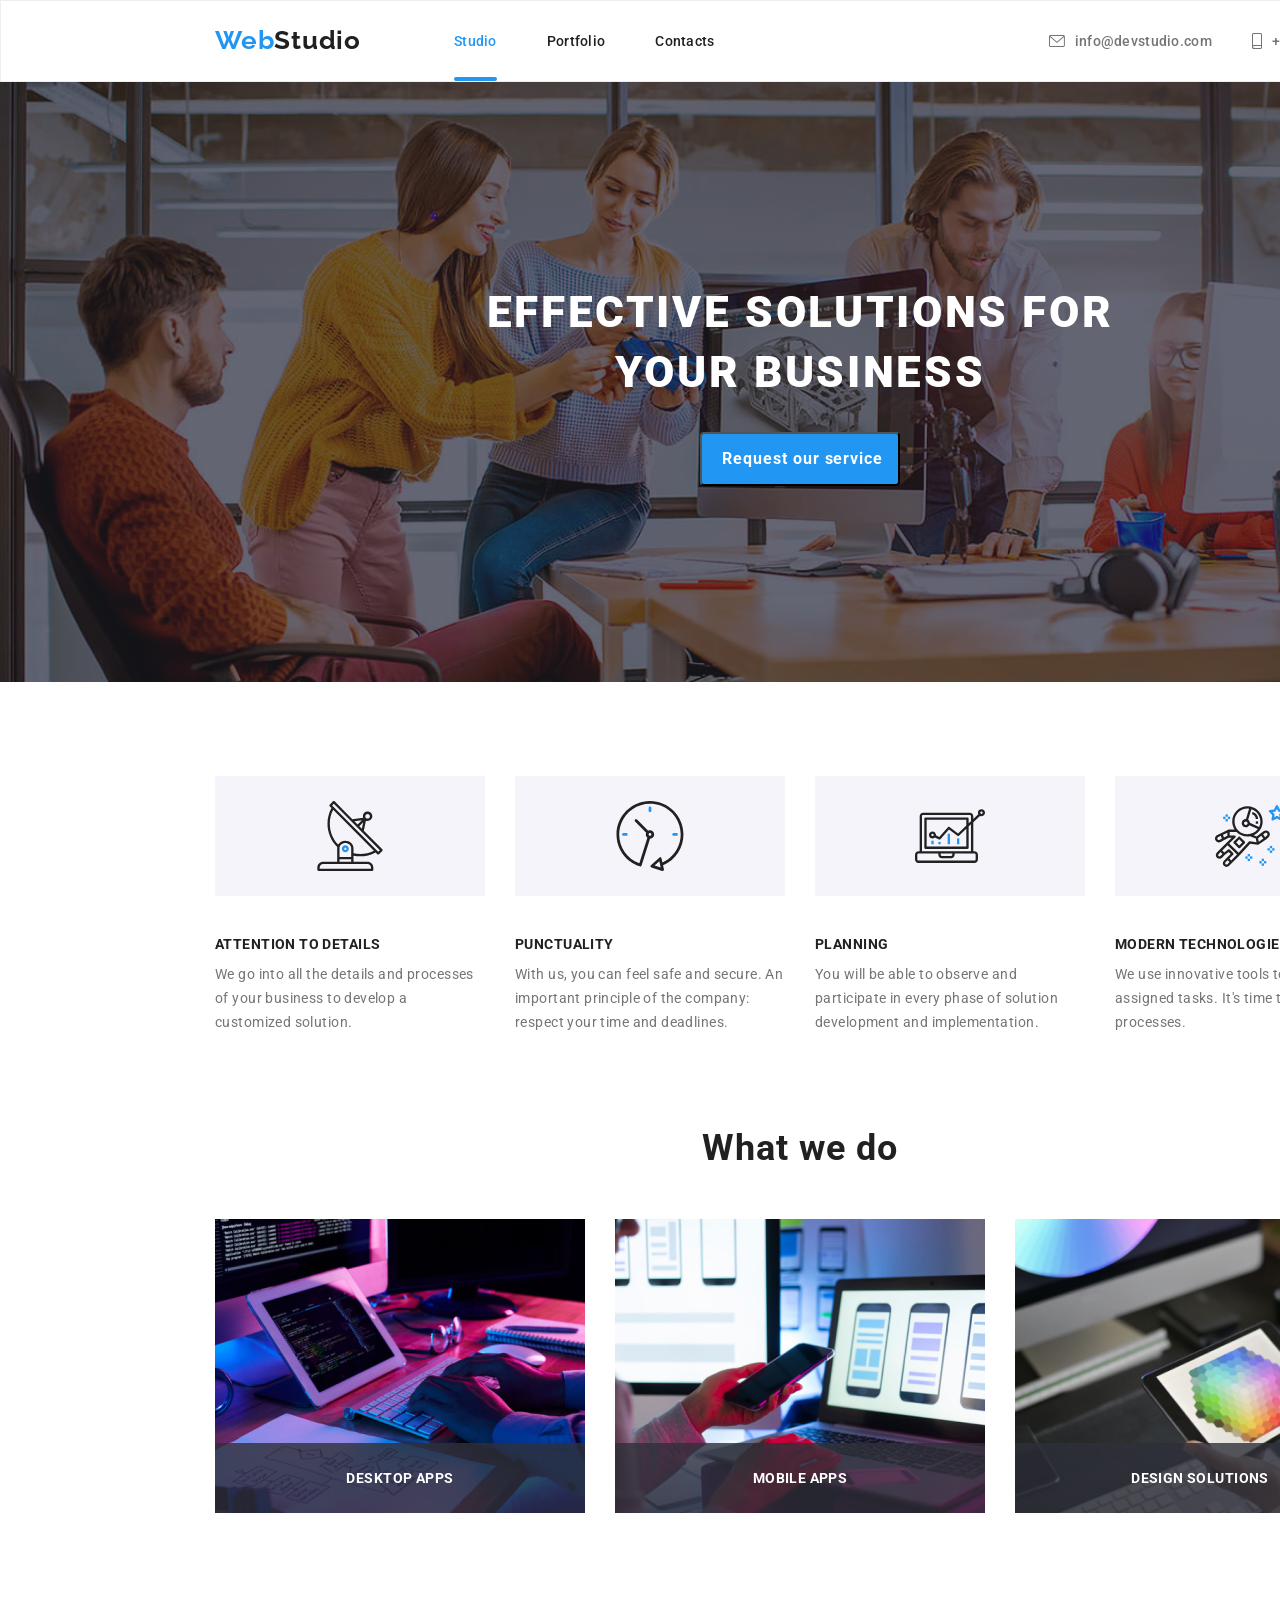
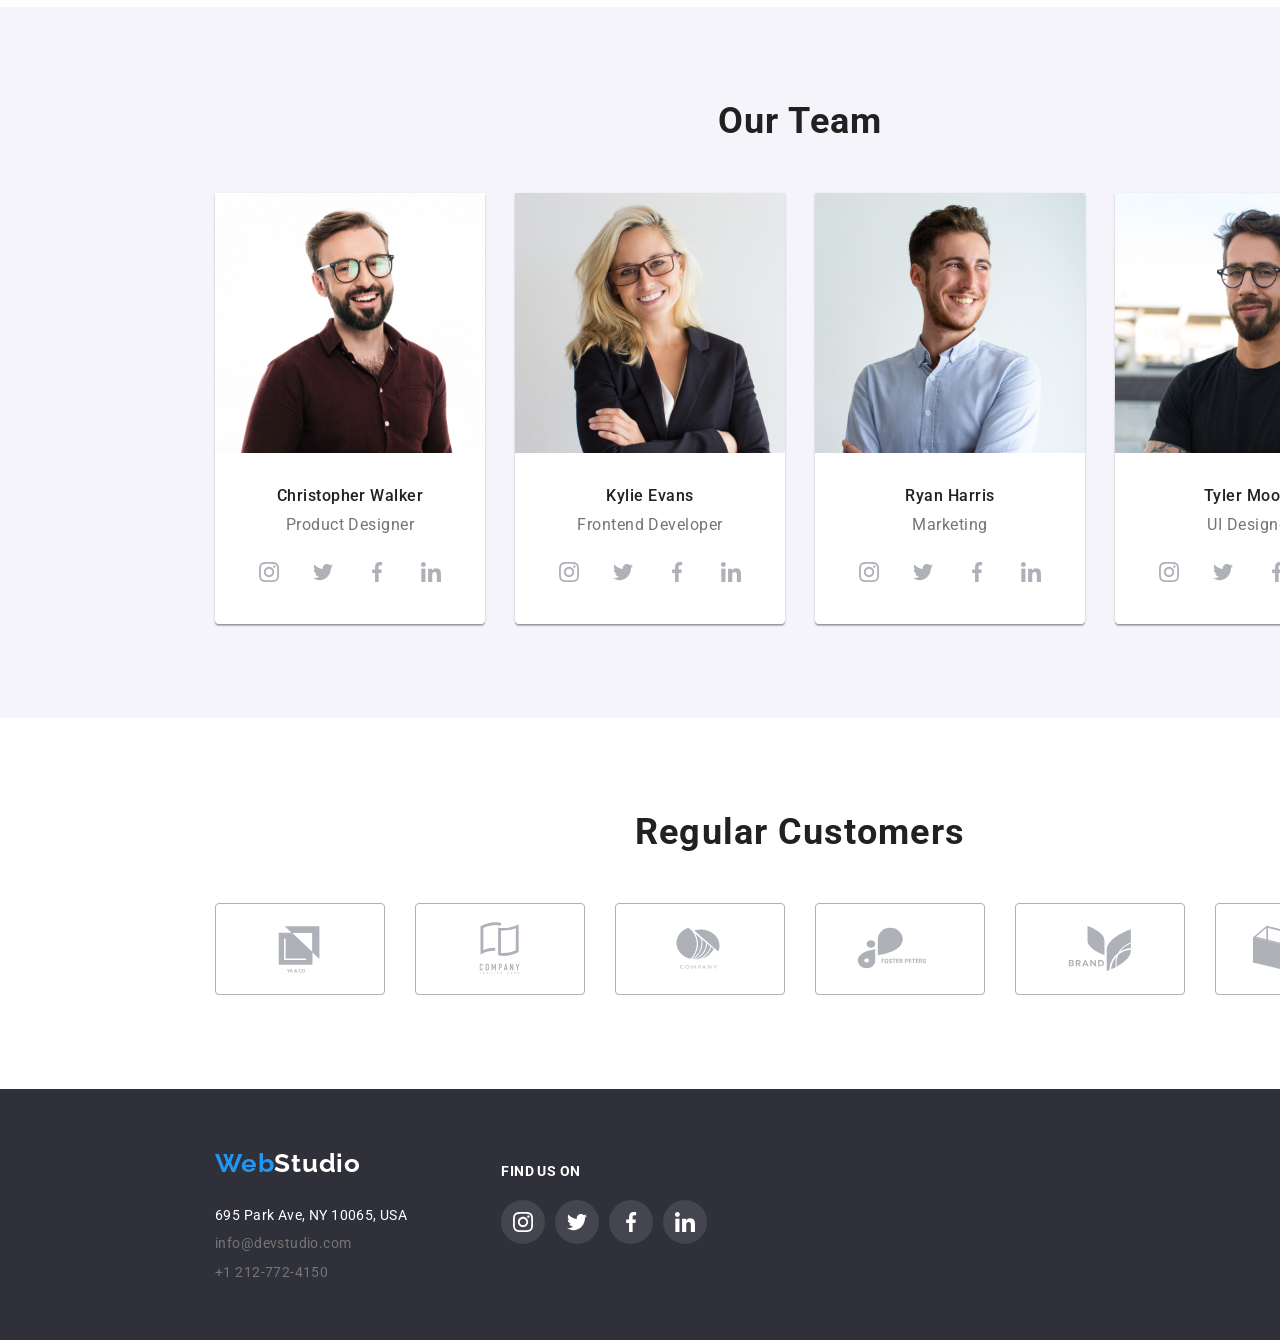
==== commit 8c4be440: "finish" ====
--- a/index.html
+++ b/index.html
@@ -55,17 +55,11 @@
 			<section class="main-intro">
 				<div class="container main-section-intro">
 					<h1>EFFECTIVE SOLUTIONS FOR YOUR BUSINESS</h1>
-<<<<<<< Updated upstream
 					<button type="button" data-modal-open="#modal">
 						Request our service
 					</button>
 					<div class="modal-flex">
 						<div class="modal" id="modal" data-modal>
-=======
-					<button type="button" data-modal-open>Request our service</button>
-					<div class="backdrop active is-hidden" data-modal>
-						<div class="modal">
->>>>>>> Stashed changes
 							<button type="button" class="close-button" data-modal-close>
 								<svg>
 									<use
--- a/css/styles.css
+++ b/css/styles.css
@@ -197,24 +197,10 @@
 	cursor: pointer;
 	border-radius: 4px;
 }
-<<<<<<< Updated upstream
 .modal-flex {
 	display: flex;
 	align-items: center;
 	justify-content: center;
-=======
-.backdrop {
-	position: fixed;
-	top: 0;
-	left: 0;
-	width: 100%;
-	height: 100%;
-	background: rgba(0, 0, 0, 0.2);
-	display: flex;
-	align-items: center;
-	justify-content: center;
-	transform: scale(0);
->>>>>>> Stashed changes
 }
 .modal {
 	position: fixed;
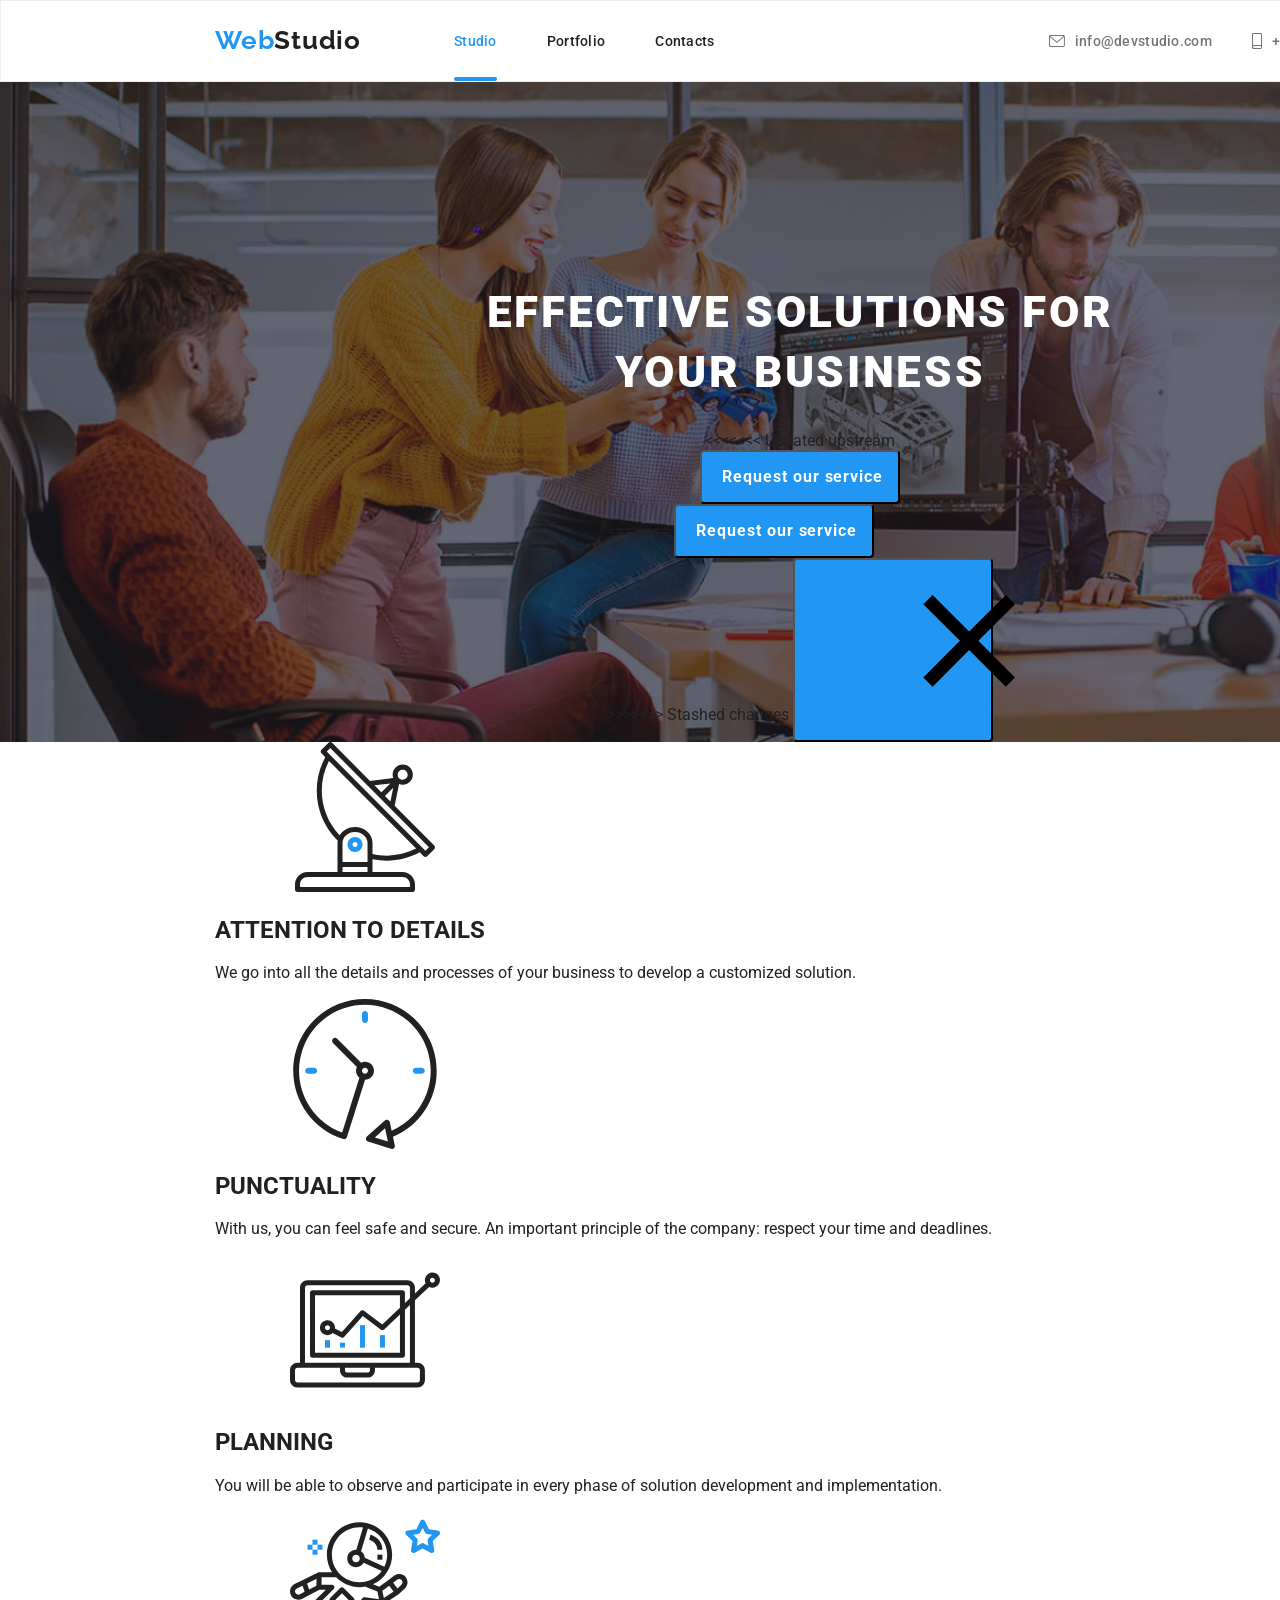
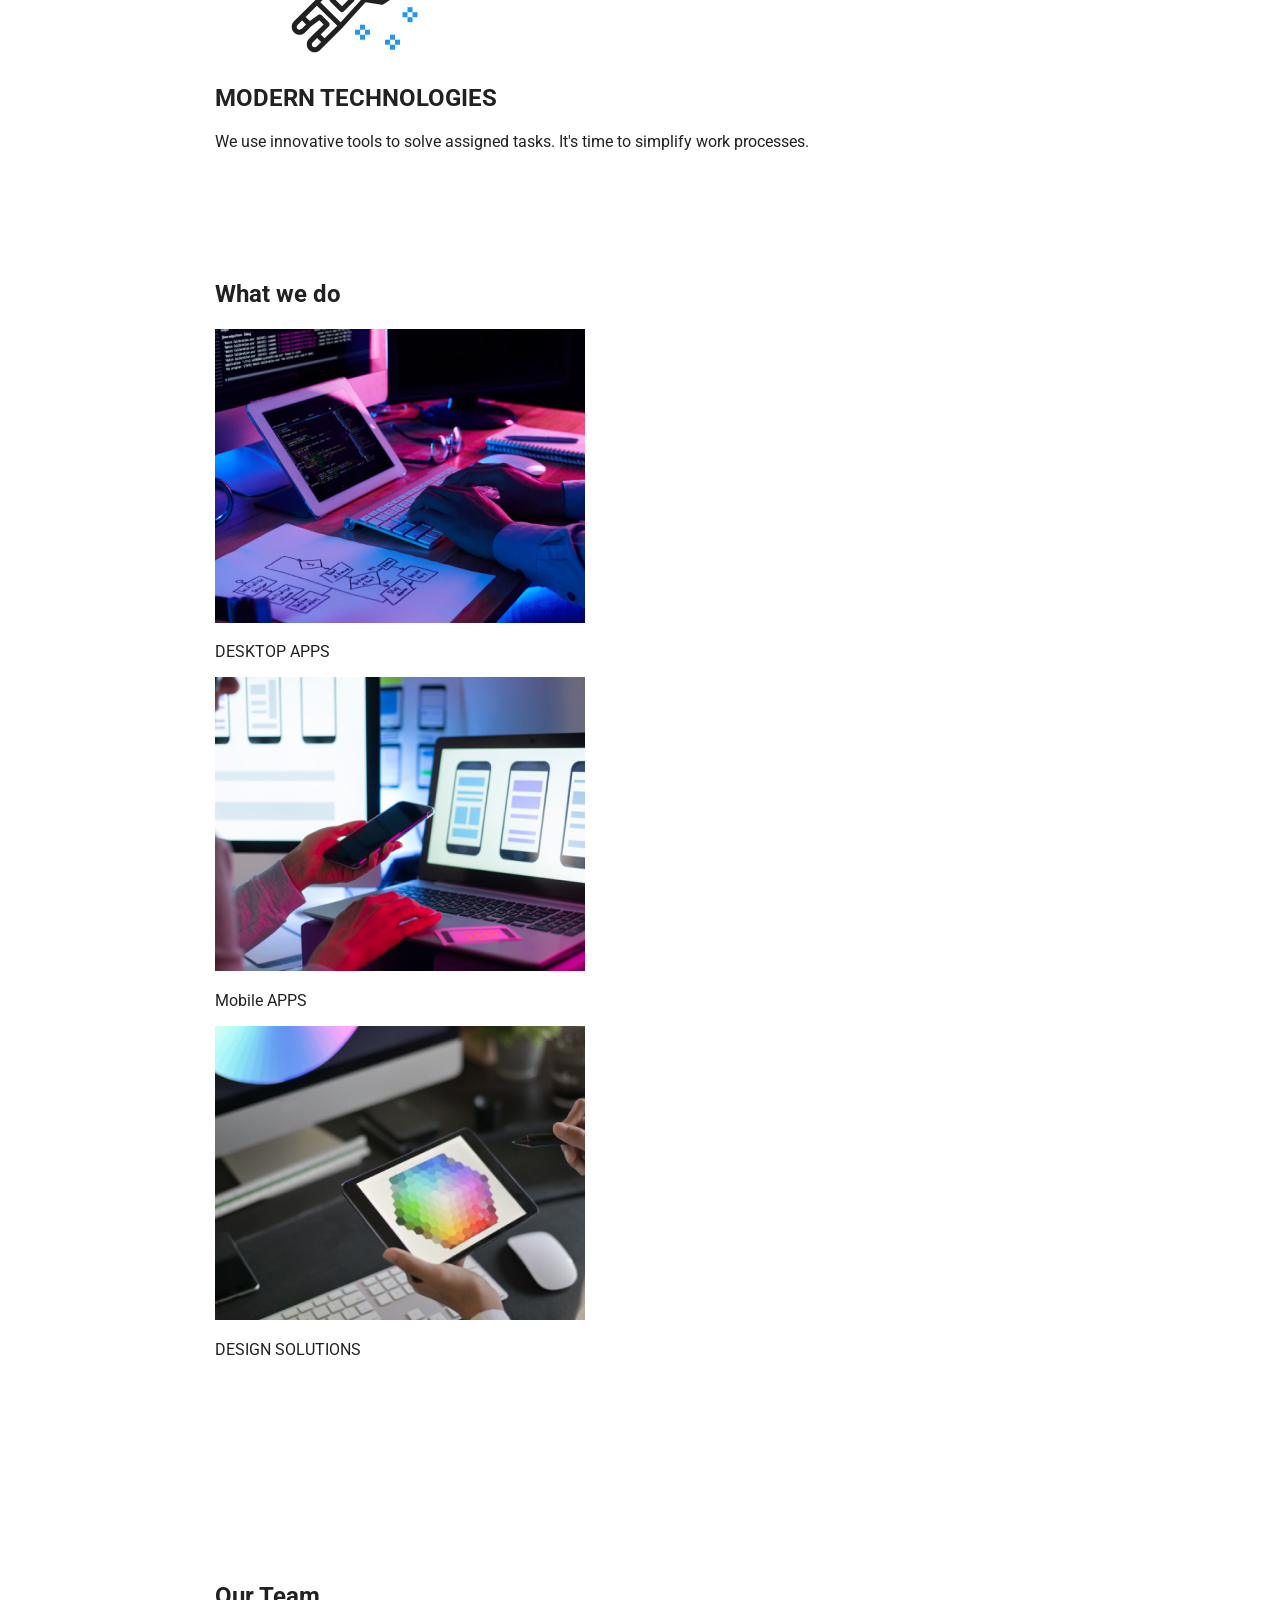
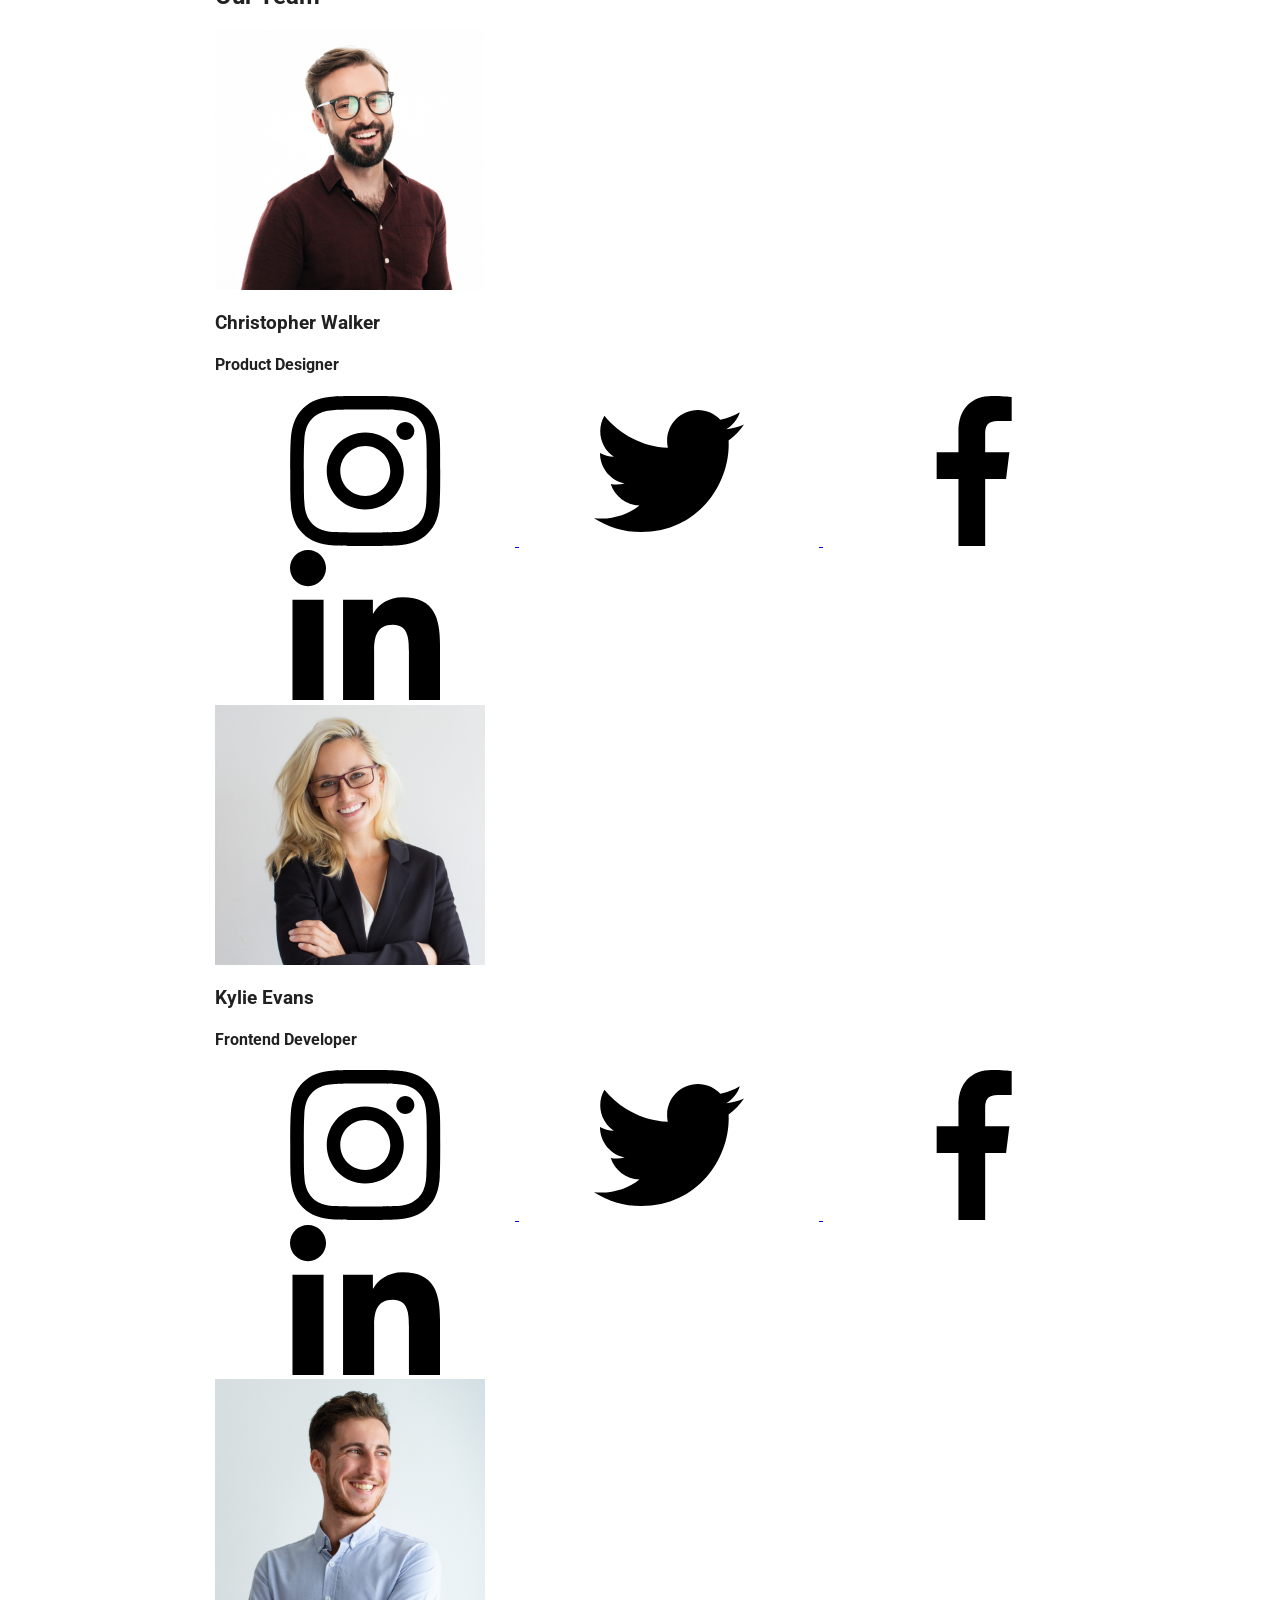
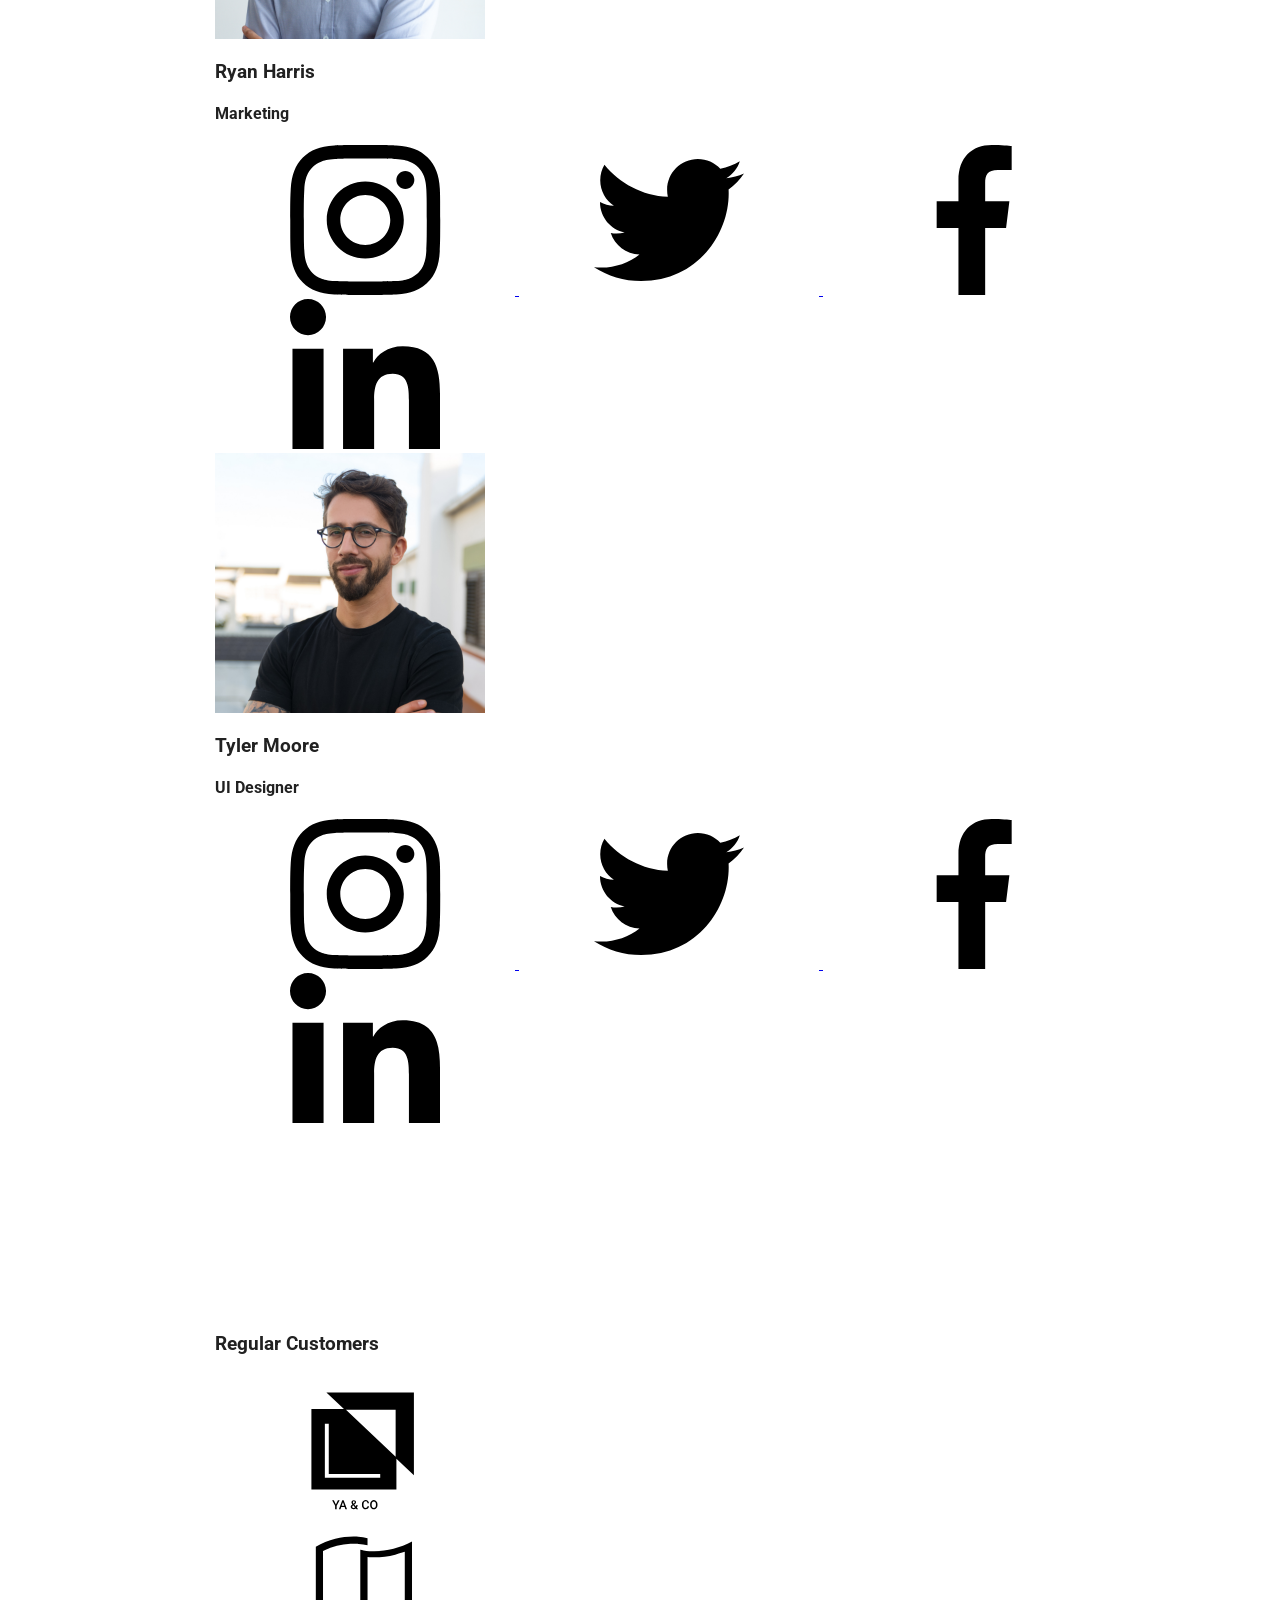
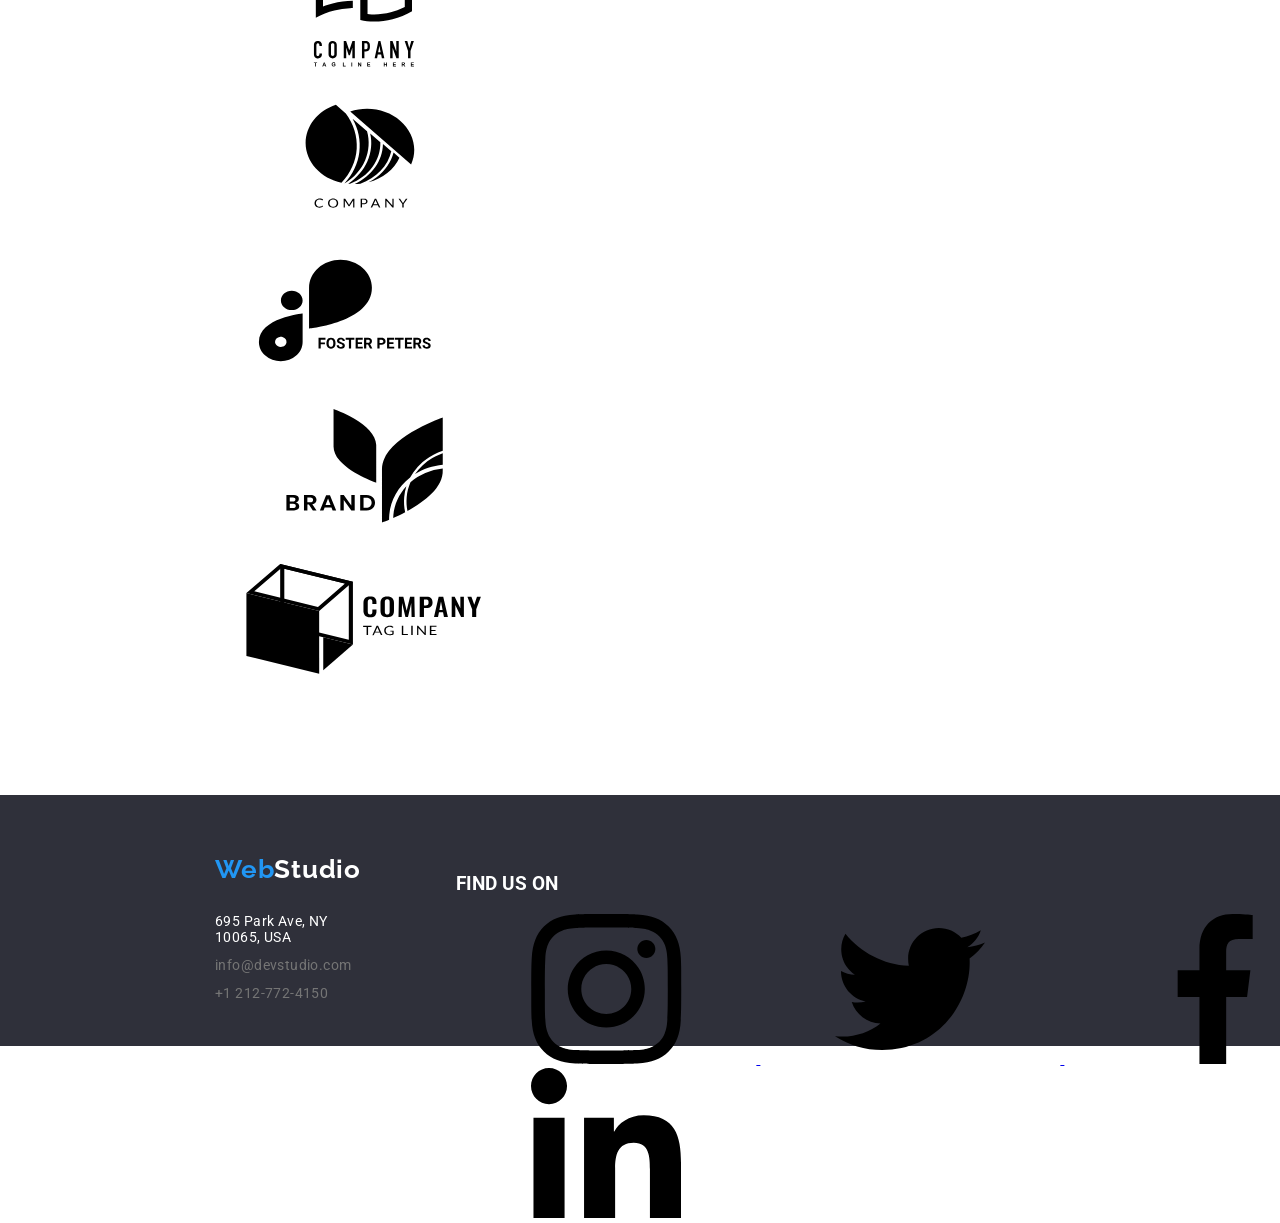
==== commit 5e78ae86: "Revert "finish" This reverts commit 8c4be44053e88dc88e84d538d95fb8c417cc5dc2." ====
--- a/index.html
+++ b/index.html
@@ -55,11 +55,17 @@
 			<section class="main-intro">
 				<div class="container main-section-intro">
 					<h1>EFFECTIVE SOLUTIONS FOR YOUR BUSINESS</h1>
+<<<<<<< Updated upstream
 					<button type="button" data-modal-open="#modal">
 						Request our service
 					</button>
 					<div class="modal-flex">
 						<div class="modal" id="modal" data-modal>
+=======
+					<button type="button" data-modal-open>Request our service</button>
+					<div class="backdrop active is-hidden" data-modal>
+						<div class="modal">
+>>>>>>> Stashed changes
 							<button type="button" class="close-button" data-modal-close>
 								<svg>
 									<use
--- a/css/styles.css
+++ b/css/styles.css
@@ -197,10 +197,24 @@
 	cursor: pointer;
 	border-radius: 4px;
 }
+<<<<<<< Updated upstream
 .modal-flex {
 	display: flex;
 	align-items: center;
 	justify-content: center;
+=======
+.backdrop {
+	position: fixed;
+	top: 0;
+	left: 0;
+	width: 100%;
+	height: 100%;
+	background: rgba(0, 0, 0, 0.2);
+	display: flex;
+	align-items: center;
+	justify-content: center;
+	transform: scale(0);
+>>>>>>> Stashed changes
 }
 .modal {
 	position: fixed;
@@ -231,10 +245,6 @@
 .main-section-intro #overlay.active {
 	opacity: 1;
 	pointer-events: all;
-}
-.backdrop.active {
-	transform: scale(1);
-	transition: 3000ms linear;
 }
 .main-section-intro .close-button {
 	width: 30px;
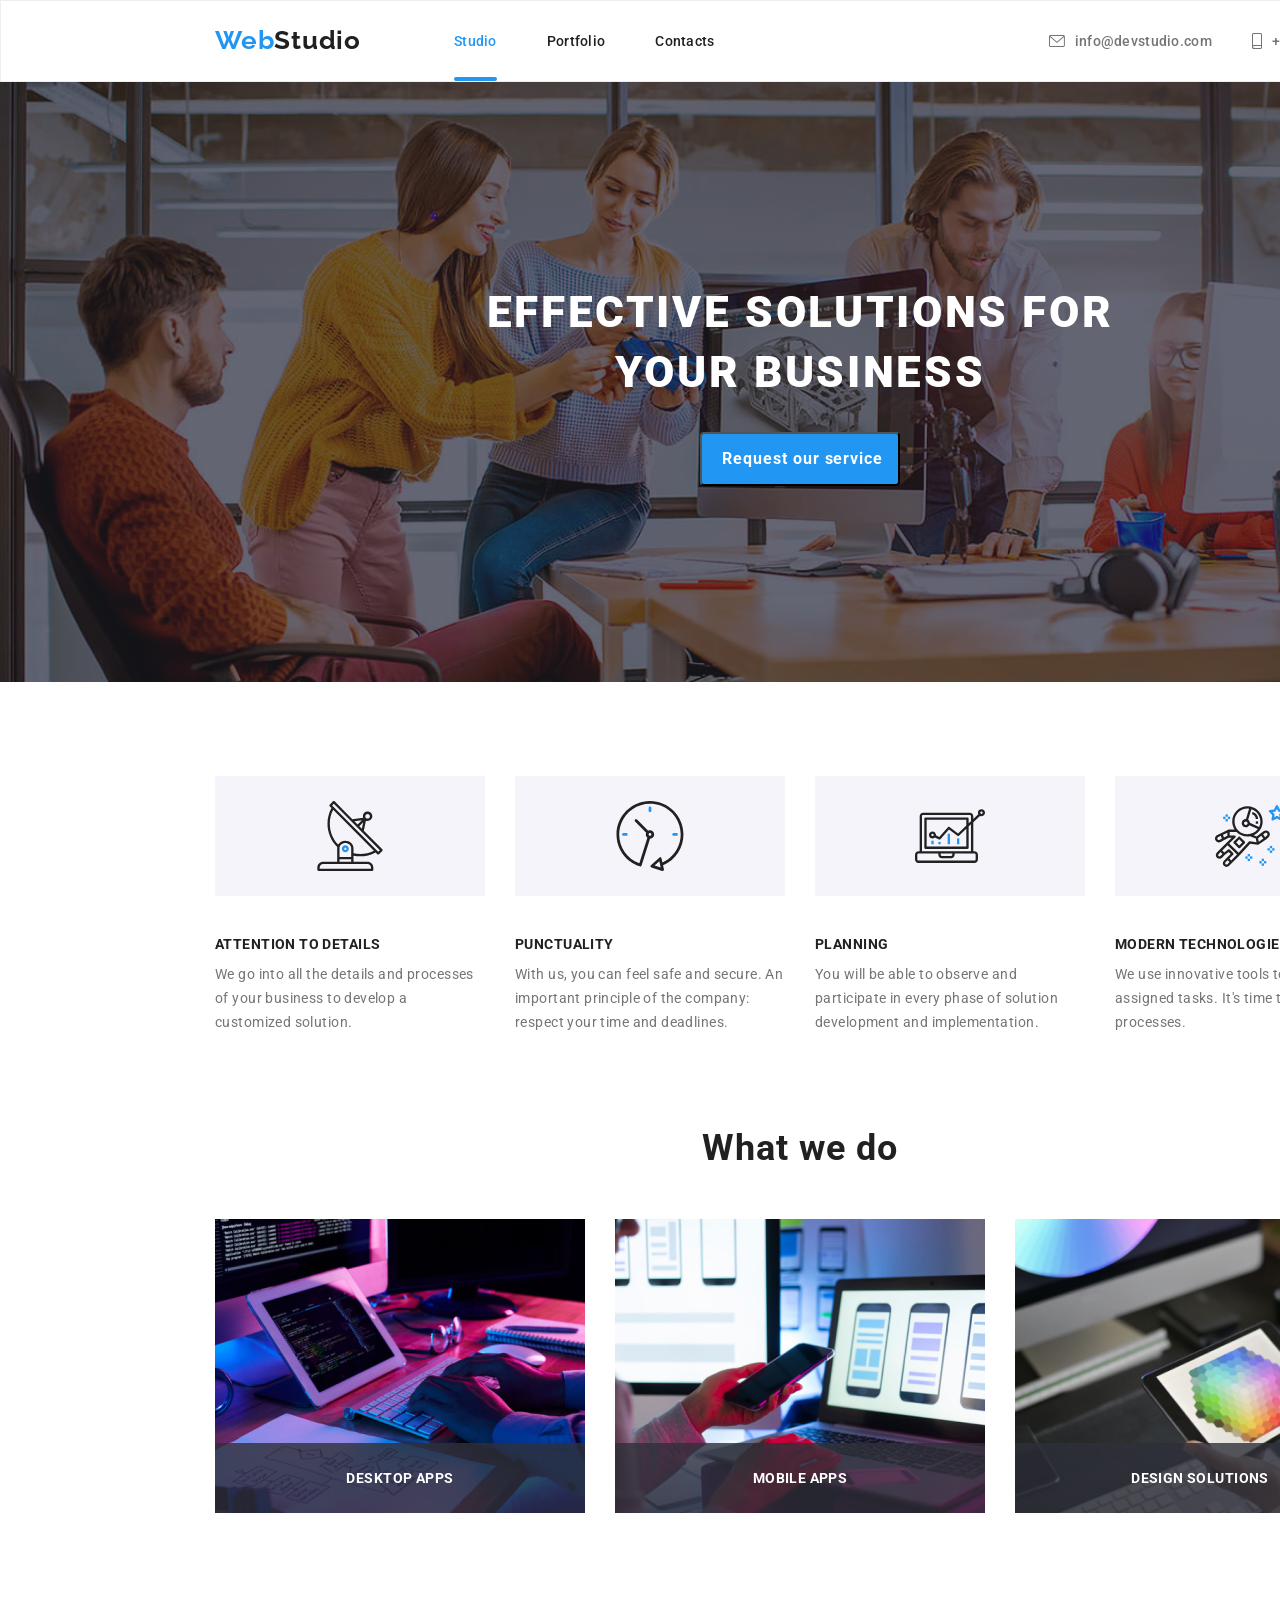
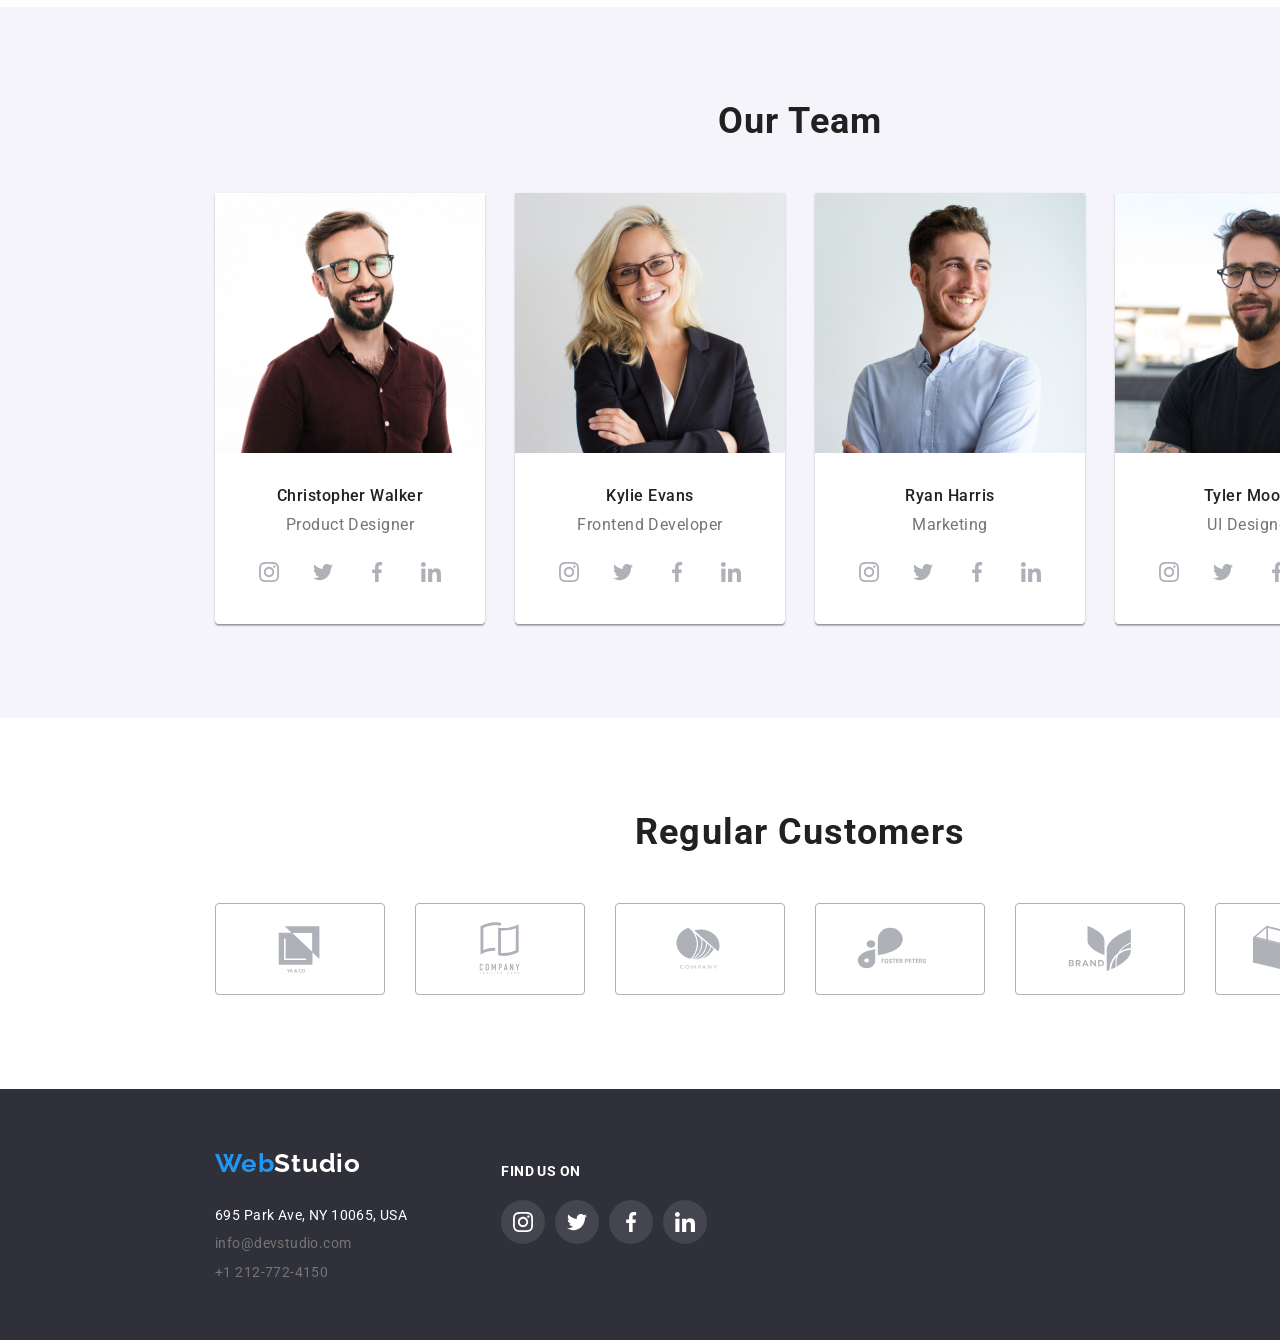
==== commit 2703b490: "..." ====
--- a/index.html
+++ b/index.html
@@ -55,17 +55,11 @@
 			<section class="main-intro">
 				<div class="container main-section-intro">
 					<h1>EFFECTIVE SOLUTIONS FOR YOUR BUSINESS</h1>
-<<<<<<< Updated upstream
 					<button type="button" data-modal-open="#modal">
 						Request our service
 					</button>
 					<div class="modal-flex">
 						<div class="modal" id="modal" data-modal>
-=======
-					<button type="button" data-modal-open>Request our service</button>
-					<div class="backdrop active is-hidden" data-modal>
-						<div class="modal">
->>>>>>> Stashed changes
 							<button type="button" class="close-button" data-modal-close>
 								<svg>
 									<use
--- a/css/styles.css
+++ b/css/styles.css
@@ -197,24 +197,10 @@
 	cursor: pointer;
 	border-radius: 4px;
 }
-<<<<<<< Updated upstream
 .modal-flex {
 	display: flex;
 	align-items: center;
 	justify-content: center;
-=======
-.backdrop {
-	position: fixed;
-	top: 0;
-	left: 0;
-	width: 100%;
-	height: 100%;
-	background: rgba(0, 0, 0, 0.2);
-	display: flex;
-	align-items: center;
-	justify-content: center;
-	transform: scale(0);
->>>>>>> Stashed changes
 }
 .modal {
 	position: fixed;
